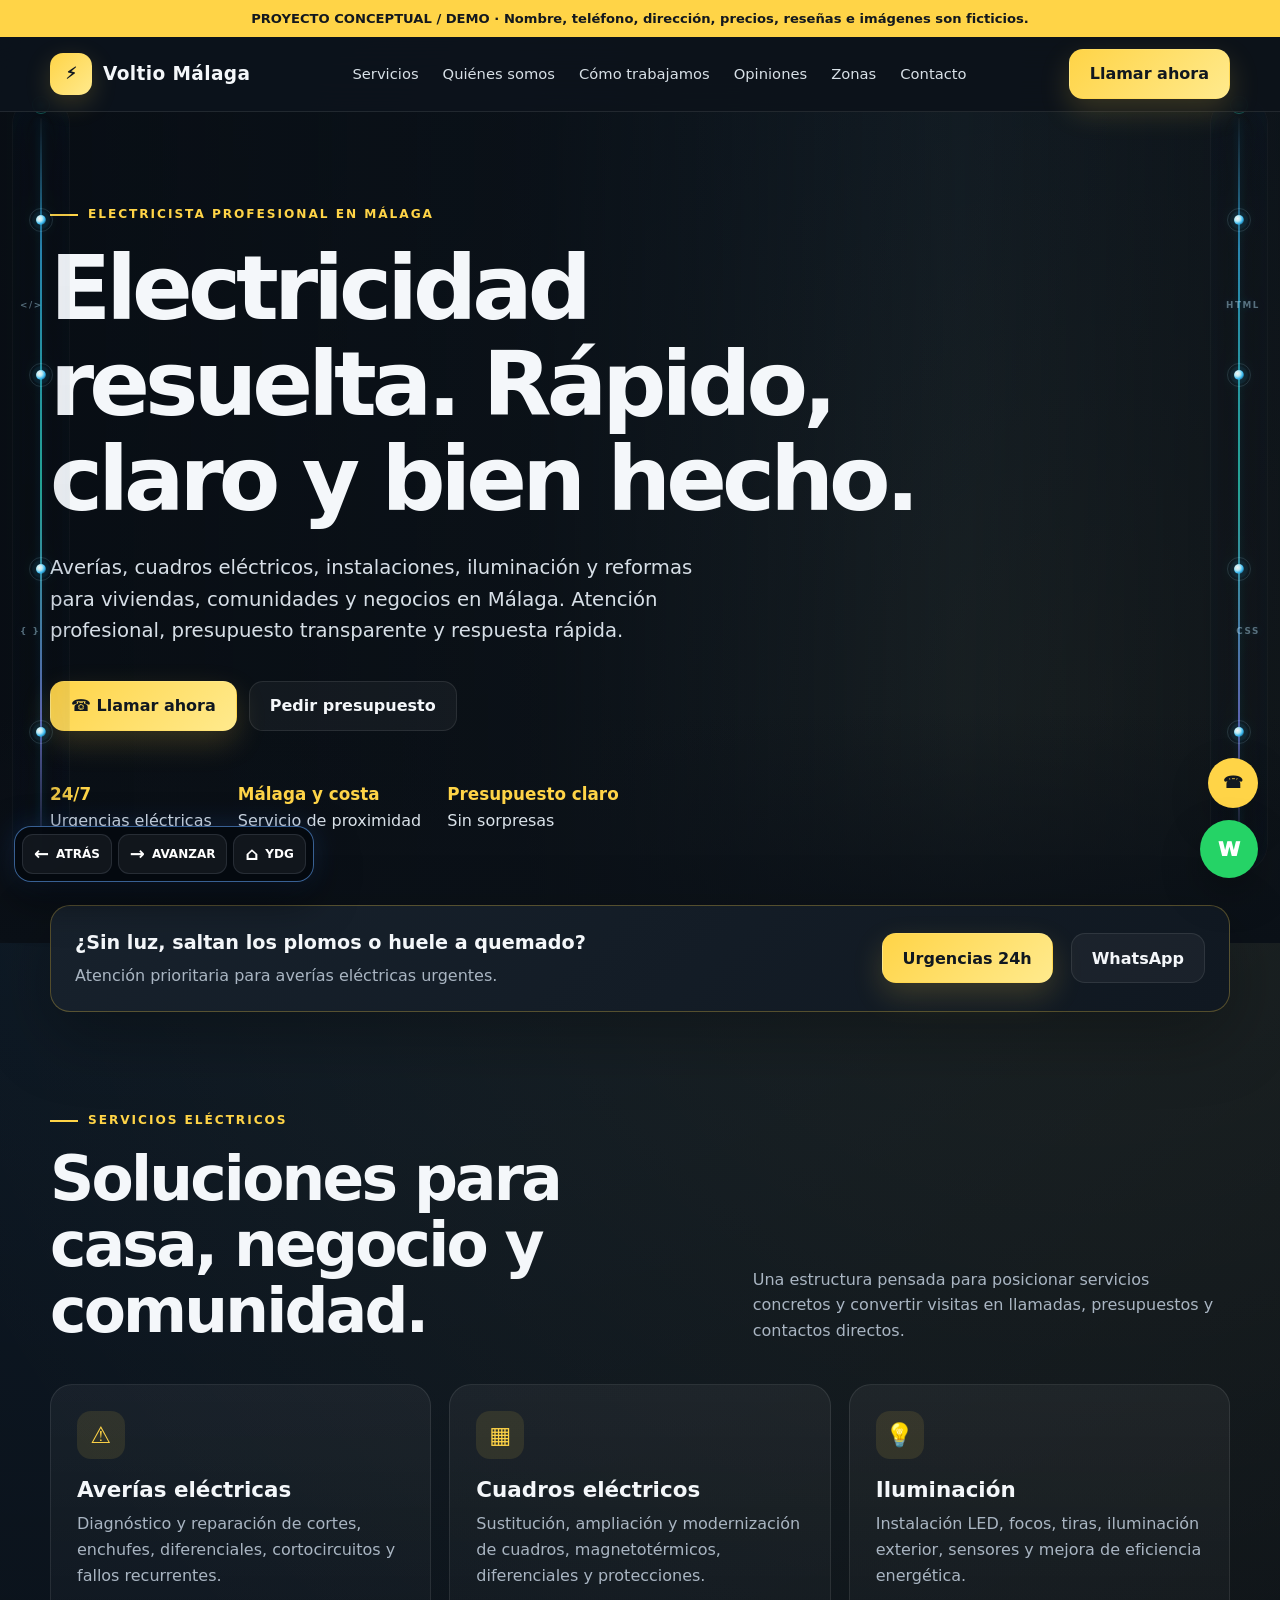
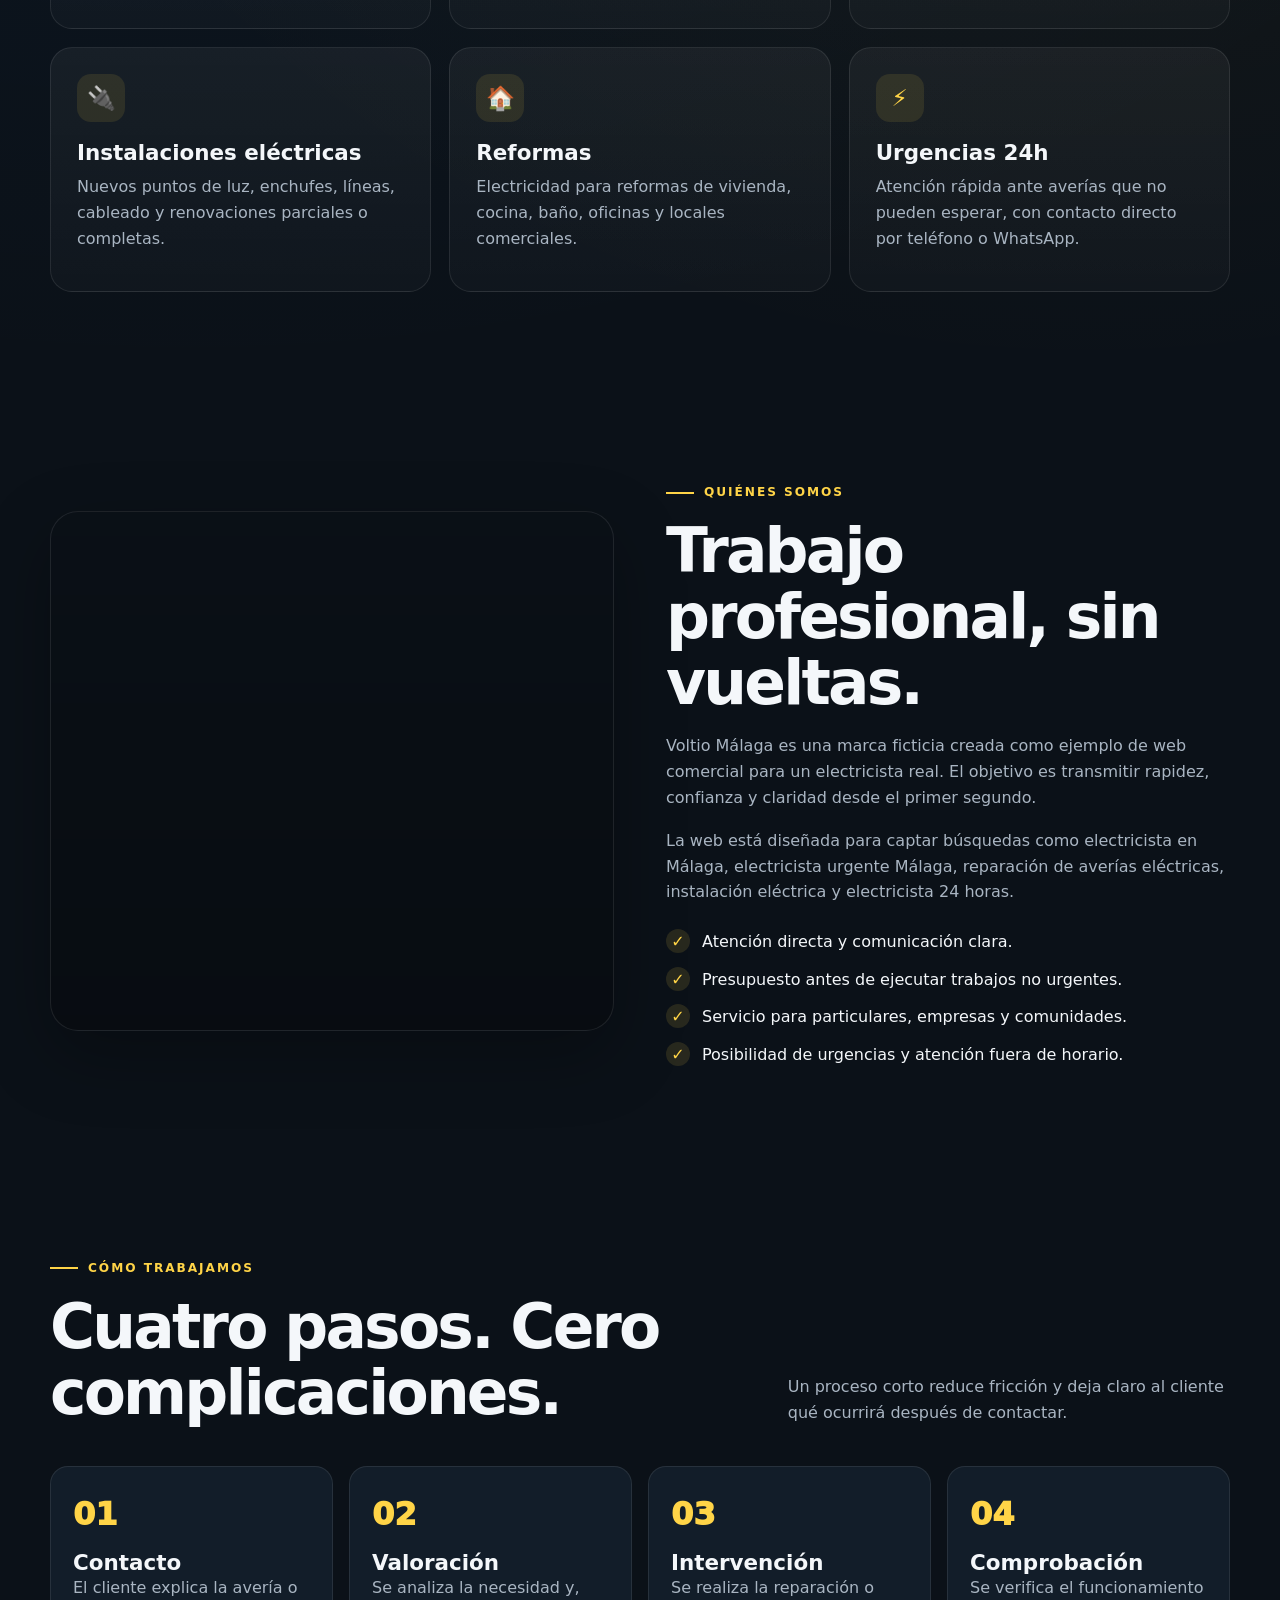
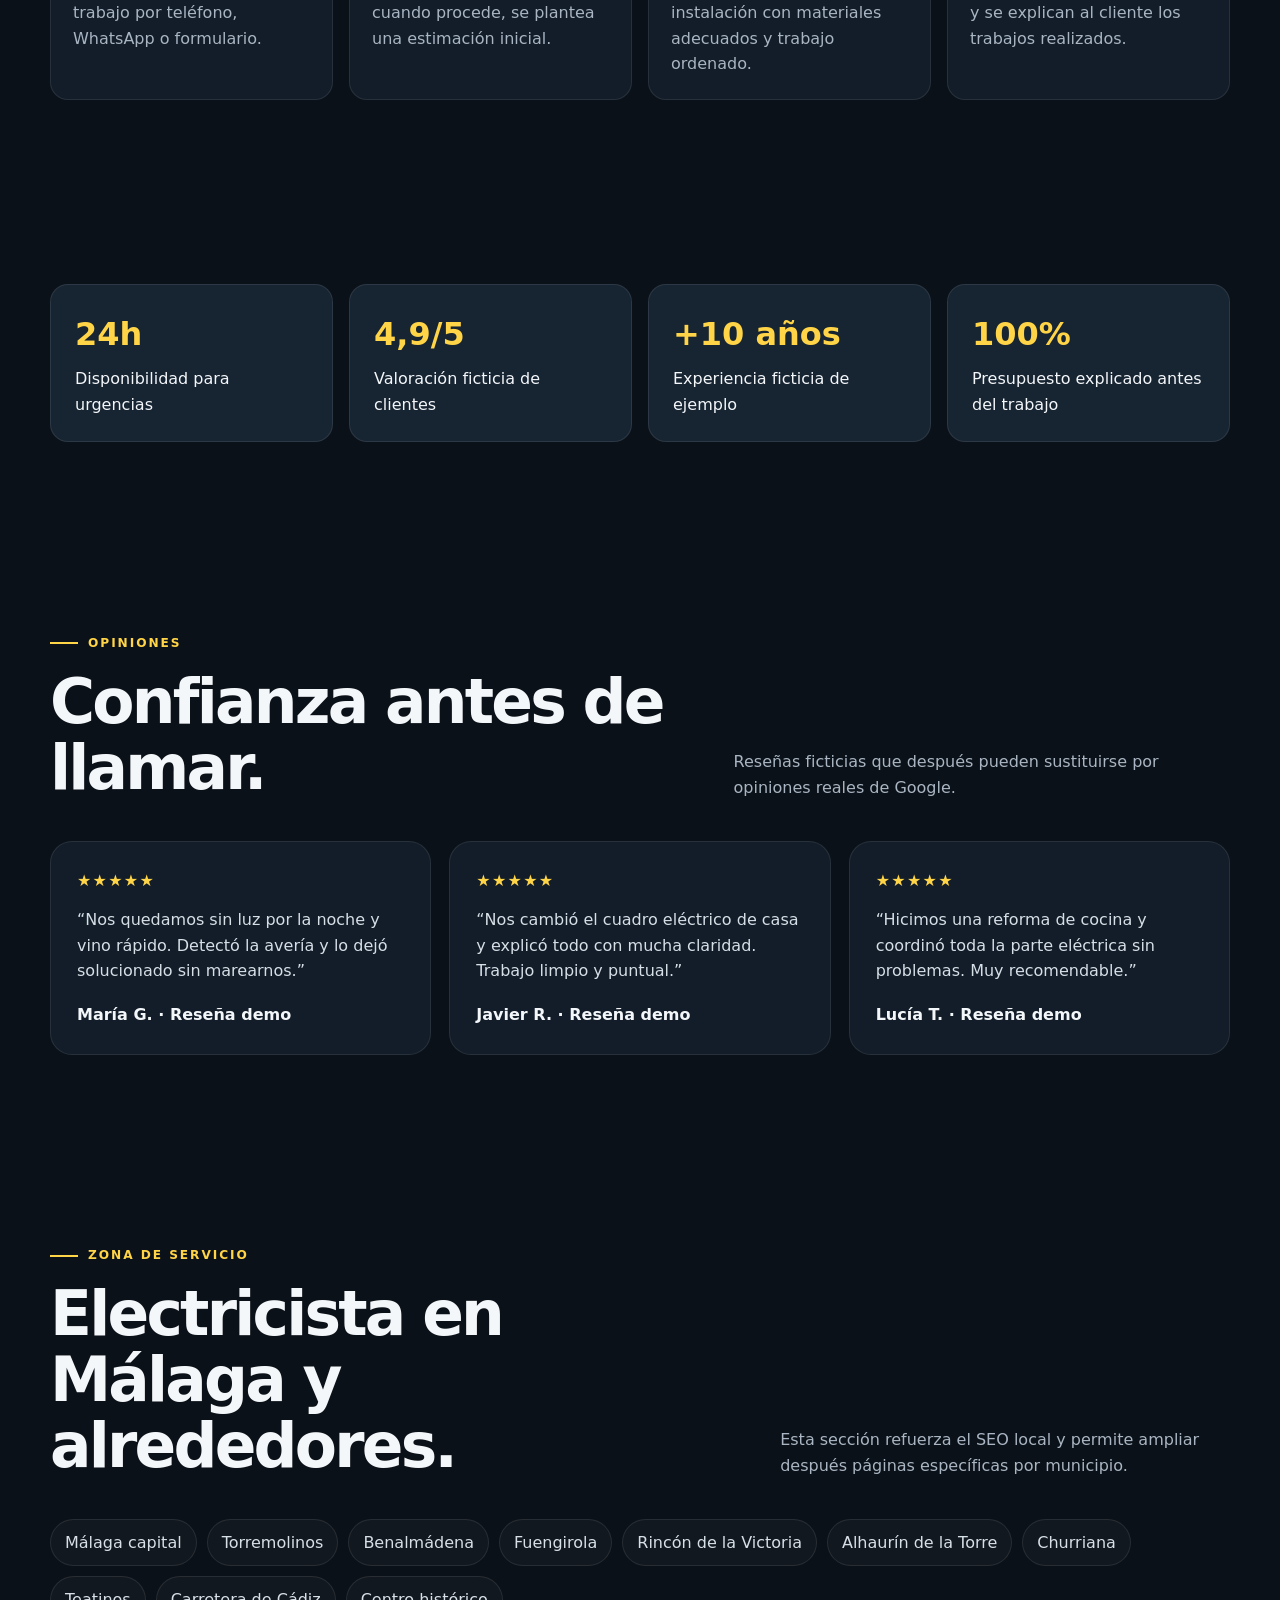
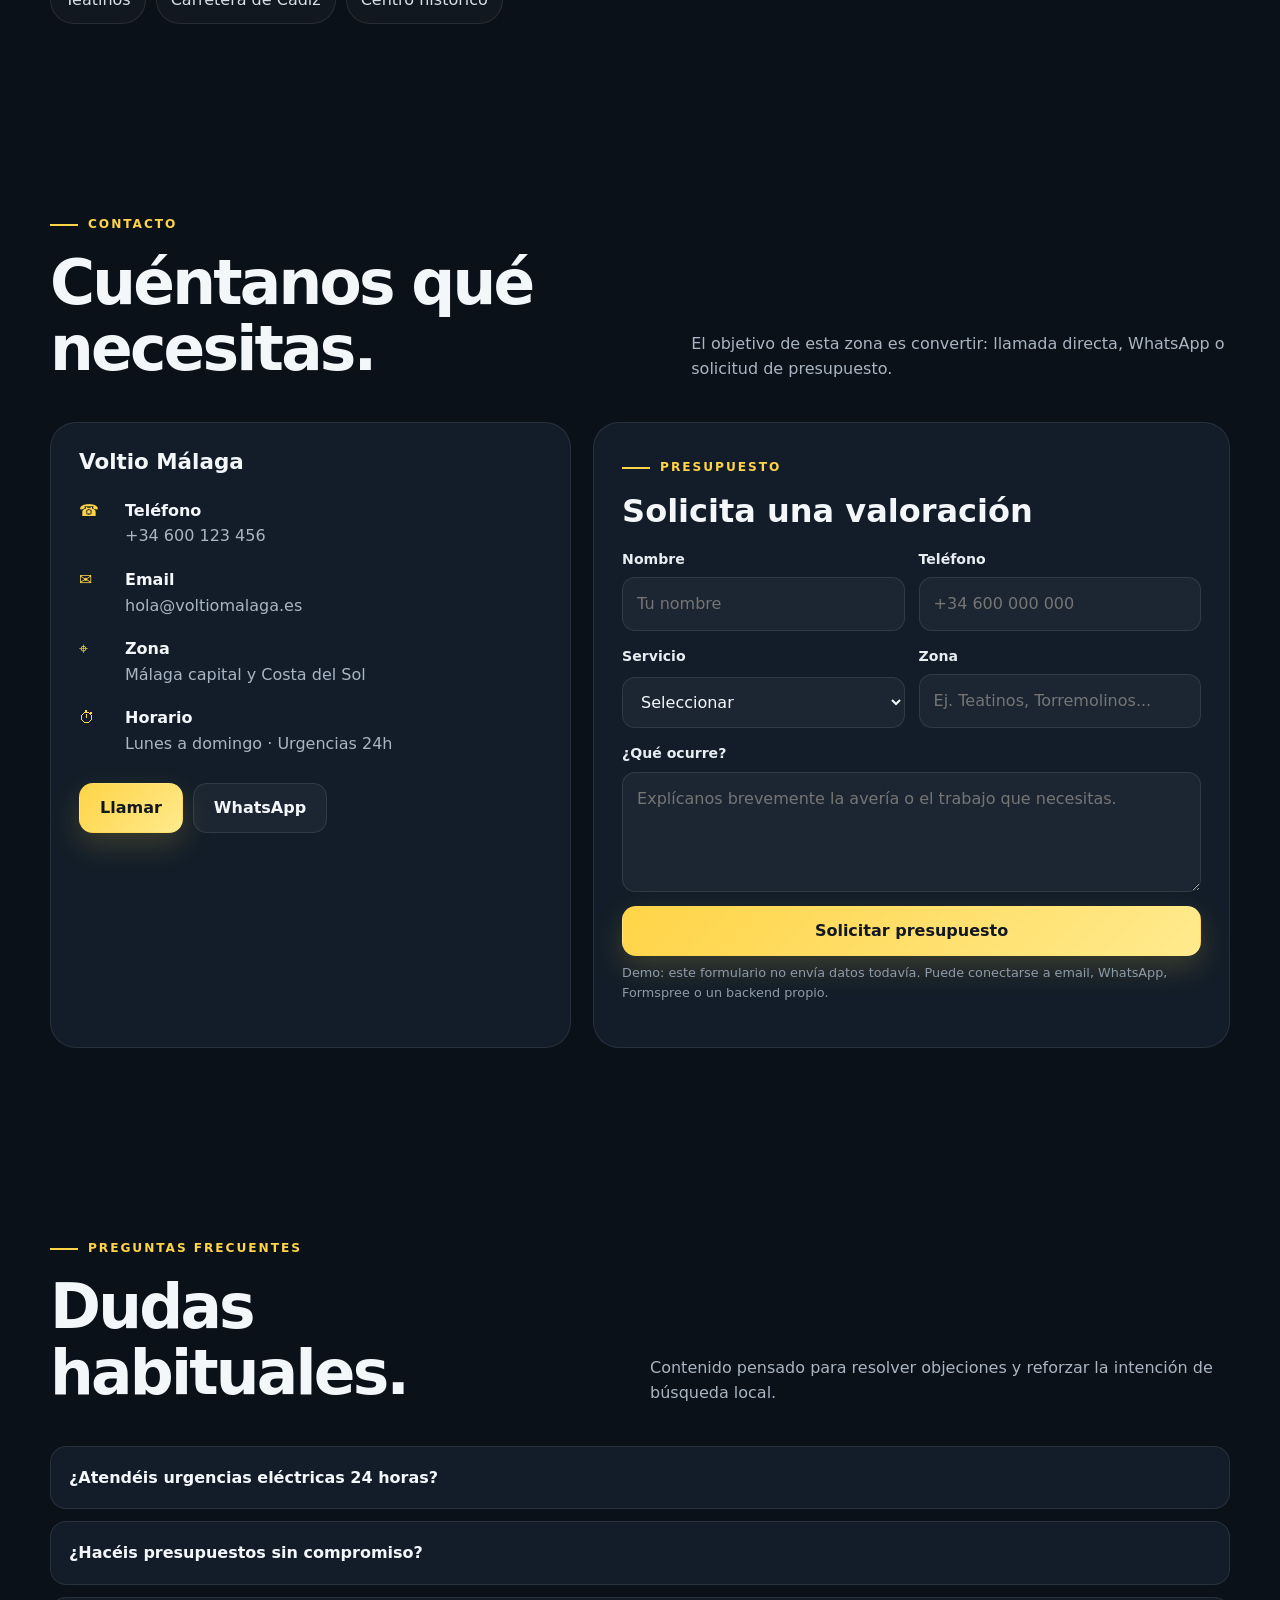
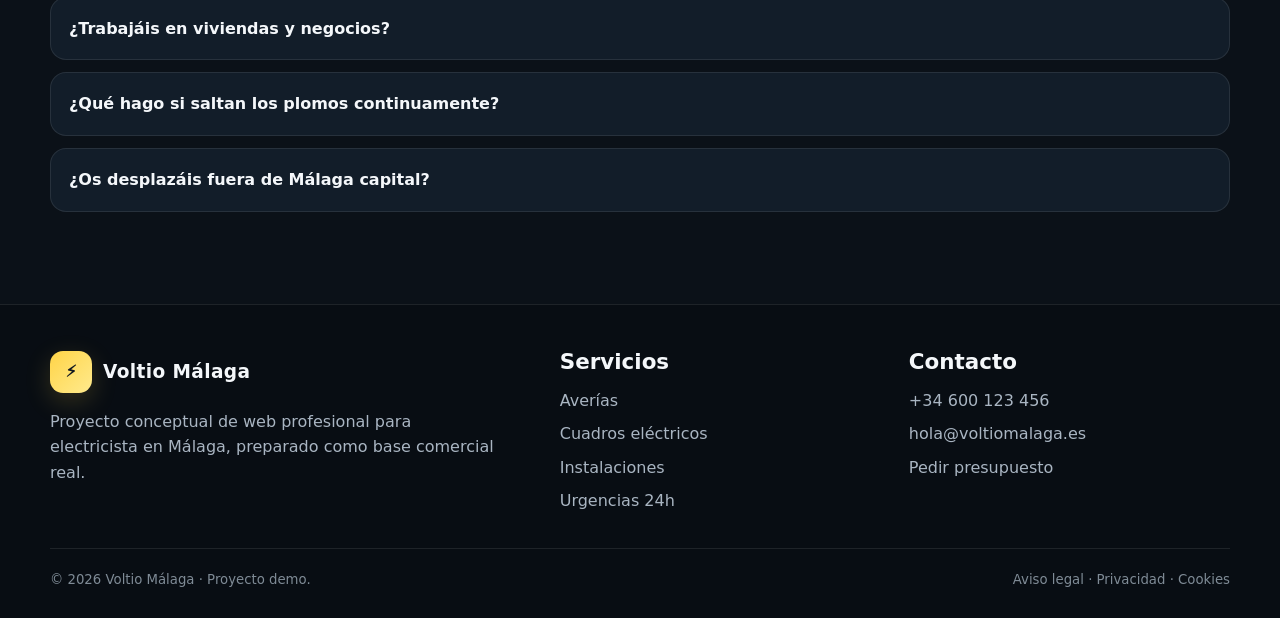
==== electricista.html @ c54884aa "Add files via upload" ====
<!DOCTYPE html>
<html lang="es">
<head>
  <meta charset="UTF-8">
  <meta name="viewport" content="width=device-width, initial-scale=1.0">

  <title>Voltio Málaga | Electricista en Málaga · Averías e Instalaciones</title>
  <meta name="description" content="Electricista profesional en Málaga para averías, instalaciones, cuadros eléctricos, iluminación, reformas y urgencias. Atención rápida, presupuesto claro y servicio para viviendas y negocios.">
  <meta name="robots" content="index,follow,max-image-preview:large,max-snippet:-1,max-video-preview:-1">
  <link rel="canonical" href="https://www.ejemplo-electricista.com/">


  
    <!-- Favicons / App Icons -->
    <link rel="apple-touch-icon" sizes="180x180" href="apple-touch-icon.png?v=25">
    <link rel="icon" type="image/png" sizes="32x32" href="favicon-32x32.png?v=25">
    <link rel="icon" type="image/png" sizes="16x16" href="favicon-16x16.png?v=25">
    <link rel="icon" href="favicon.ico?v=25">
    <link rel="manifest" href="site.webmanifest?v=87">

<meta property="og:type" content="website">
  <meta property="og:title" content="Voltio Málaga | Electricista profesional en Málaga">
  <meta property="og:description" content="Averías, instalaciones eléctricas, cuadros, iluminación y urgencias en Málaga.">
  <meta property="og:url" content="https://www.ejemplo-electricista.com/">
  <meta property="og:image" content="https://images.unsplash.com/photo-1621905252507-b35492cc74b4?auto=format&fit=crop&w=1600&q=85">
  <meta property="og:locale" content="es_ES">

  <meta name="twitter:card" content="summary_large_image">
  <meta name="twitter:title" content="Voltio Málaga | Electricista en Málaga">
  <meta name="twitter:description" content="Servicio profesional de electricidad para viviendas, comunidades y negocios.">
  <meta name="twitter:image" content="https://images.unsplash.com/photo-1621905252507-b35492cc74b4?auto=format&fit=crop&w=1600&q=85">
  <meta name="theme-color" content="#0b1118">

  <style>
    :root{
      --bg:#0b1118;
      --bg2:#101924;
      --panel:#121d29;
      --panel2:#172432;
      --text:#f4f7fa;
      --muted:#a9b5c2;
      --yellow:#ffd447;
      --yellow2:#ffea8d;
      --blue:#1c8cff;
      --line:rgba(255,255,255,.09);
      --success:#25d366;
      --shadow:0 24px 70px rgba(0,0,0,.28);
      --radius:22px;
      --max:1180px;
    }

    *{box-sizing:border-box}
    html{scroll-behavior:smooth}
    body{
      margin:0;
      font-family:Inter,ui-sans-serif,system-ui,-apple-system,BlinkMacSystemFont,"Segoe UI",sans-serif;
      background:
        radial-gradient(circle at 15% 0%,rgba(28,140,255,.10),transparent 28%),
        radial-gradient(circle at 85% 10%,rgba(255,212,71,.08),transparent 20%),
        var(--bg);
      color:var(--text);
      line-height:1.6;
      overflow-x:hidden;
    }

    img{max-width:100%;display:block}
    a{color:inherit;text-decoration:none}
    button,input,textarea,select{font:inherit}
    .container{width:min(calc(100% - 36px),var(--max));margin:0 auto}
    .section{padding:92px 0;position:relative}

    .demo-bar{
      background:var(--yellow);
      color:#13181e;
      text-align:center;
      padding:8px 16px;
      font-size:.82rem;
      font-weight:900;
    }

    .navbar-wrap{
      position:sticky;
      top:0;
      z-index:1000;
      background:rgba(11,17,24,.82);
      backdrop-filter:blur(18px);
      border-bottom:1px solid var(--line);
    }

    .navbar{
      height:74px;
      display:flex;
      align-items:center;
      justify-content:space-between;
      gap:24px;
    }

    .brand{
      display:flex;
      align-items:center;
      gap:11px;
      min-width:190px;
    }

    .brand-mark{
      width:42px;
      height:42px;
      border-radius:13px;
      display:grid;
      place-items:center;
      color:#121820;
      background:linear-gradient(135deg,var(--yellow),var(--yellow2));
      font-weight:1000;
      box-shadow:0 8px 26px rgba(255,212,71,.18);
    }

    .brand strong{font-size:1.16rem;letter-spacing:.02em}
    .nav-links{display:flex;align-items:center;gap:24px;color:#d8e0e7;font-size:.92rem}
    .nav-links a:hover{color:var(--yellow)}
    .menu-toggle{
      display:none;
      width:44px;
      height:44px;
      border-radius:12px;
      background:transparent;
      color:var(--text);
      border:1px solid var(--line);
      cursor:pointer;
    }

    .btn{
      display:inline-flex;
      align-items:center;
      justify-content:center;
      gap:9px;
      min-height:50px;
      padding:0 20px;
      border-radius:14px;
      border:1px solid transparent;
      font-weight:900;
      transition:.25s ease;
      cursor:pointer;
    }

    .btn-primary{
      color:#111820;
      background:linear-gradient(135deg,var(--yellow),var(--yellow2));
      box-shadow:0 12px 30px rgba(255,212,71,.18);
    }
    .btn-primary:hover{transform:translateY(-2px);filter:brightness(1.03)}
    .btn-secondary{
      border-color:var(--line);
      background:rgba(255,255,255,.045);
    }
    .btn-secondary:hover{background:rgba(255,255,255,.085);transform:translateY(-2px)}

    .hero{
      min-height:calc(100svh - 106px);
      display:grid;
      align-items:center;
      position:relative;
      isolation:isolate;
      overflow:hidden;
    }
    .hero:before{
      content:"";
      position:absolute;
      inset:0;
      z-index:-2;
      background:
        linear-gradient(90deg,rgba(8,13,19,.95) 0%,rgba(8,13,19,.80) 42%,rgba(8,13,19,.25) 75%,rgba(8,13,19,.60) 100%),
        url('https://images.unsplash.com/photo-1621905252507-b35492cc74b4?auto=format&fit=crop&w=2000&q=88') center/cover;
    }
    .hero:after{
      content:"";
      position:absolute;
      inset:0;
      z-index:-1;
      background:linear-gradient(180deg,transparent 72%,var(--bg) 100%);
    }
    .hero-content{padding:86px 0 110px;max-width:950px}
    .eyebrow{
      display:inline-flex;
      align-items:center;
      gap:10px;
      color:var(--yellow);
      text-transform:uppercase;
      letter-spacing:.16em;
      font-size:.76rem;
      font-weight:900;
      margin-bottom:16px;
    }
    .eyebrow:before{content:"";width:28px;height:2px;background:currentColor}
    h1,h2,h3{margin:0;line-height:1.07}
    h1{font-size:clamp(3rem,7vw,6.8rem);letter-spacing:-.055em;max-width:900px}
    h2{font-size:clamp(2.25rem,4.8vw,4.4rem);letter-spacing:-.045em}
    h3{font-size:1.34rem}
    p{margin:0;color:var(--muted)}
    .hero p{max-width:670px;font-size:clamp(1.04rem,2vw,1.23rem);color:#d7dfe7;margin:24px 0 34px}
    .hero-actions{display:flex;flex-wrap:wrap;gap:12px}
    .trust-row{display:flex;flex-wrap:wrap;gap:26px;margin-top:50px;color:#dbe3ea}
    .trust-item strong{display:block;color:var(--yellow);font-size:1.05rem}

    .emergency-strip{
      margin-top:-38px;
      position:relative;
      z-index:5;
    }
    .emergency-box{
      display:grid;
      grid-template-columns:1.2fr auto auto;
      align-items:center;
      gap:18px;
      padding:22px 24px;
      border-radius:20px;
      border:1px solid rgba(255,212,71,.28);
      background:linear-gradient(135deg,#17212c,#101821);
      box-shadow:var(--shadow);
    }
    .emergency-box p{margin-top:4px}

    .section-head{
      display:flex;
      justify-content:space-between;
      gap:40px;
      align-items:end;
      margin-bottom:40px;
    }
    .section-head p{max-width:580px}

    .services{
      display:grid;
      grid-template-columns:repeat(3,1fr);
      gap:18px;
    }
    .service-card{
      padding:26px;
      border-radius:var(--radius);
      border:1px solid var(--line);
      background:linear-gradient(180deg,rgba(255,255,255,.05),rgba(255,255,255,.025));
      transition:.3s ease;
      min-height:245px;
    }
    .service-card:hover{transform:translateY(-7px);border-color:rgba(255,212,71,.34)}
    .service-icon{
      width:48px;height:48px;border-radius:14px;
      display:grid;place-items:center;
      background:rgba(255,212,71,.10);
      color:var(--yellow);
      font-size:1.45rem;
      margin-bottom:20px;
    }
    .service-card p{margin-top:10px}

    .grid-2{display:grid;grid-template-columns:1fr 1fr;gap:52px;align-items:center}
    .about-image{
      min-height:520px;
      border-radius:28px;
      border:1px solid var(--line);
      background:
        linear-gradient(180deg,rgba(0,0,0,.05),rgba(0,0,0,.26)),
        url('https://images.unsplash.com/photo-1504917595217-d4dc5ebe6122?auto=format&fit=crop&w=1400&q=86') center/cover;
      box-shadow:var(--shadow);
    }
    .about-copy p{margin-top:18px}
    .checklist{display:grid;gap:12px;margin-top:24px}
    .check{display:flex;gap:12px;align-items:flex-start}
    .check b{
      width:24px;height:24px;flex:0 0 24px;border-radius:50%;
      display:grid;place-items:center;background:rgba(255,212,71,.12);color:var(--yellow)
    }

    .process{
      display:grid;
      grid-template-columns:repeat(4,1fr);
      gap:16px;
    }
    .step{
      padding:22px;
      border-radius:18px;
      border:1px solid var(--line);
      background:var(--panel);
    }
    .step-num{color:var(--yellow);font-size:2rem;font-weight:1000;margin-bottom:12px}

    .why{
      display:grid;
      grid-template-columns:repeat(4,1fr);
      gap:16px;
    }
    .stat{
      padding:24px;
      border-radius:18px;
      background:var(--panel2);
      border:1px solid var(--line);
    }
    .stat strong{display:block;font-size:2rem;color:var(--yellow);margin-bottom:6px}

    .reviews{
      display:grid;
      grid-template-columns:repeat(3,1fr);
      gap:18px;
    }
    .review-card{
      padding:26px;
      border-radius:var(--radius);
      border:1px solid var(--line);
      background:var(--panel);
    }
    .stars{color:var(--yellow);letter-spacing:.08em;margin-bottom:14px}
    .review-card p{color:#d6dee6}
    .review-card strong{display:block;margin-top:18px}

    .zones{
      display:flex;
      flex-wrap:wrap;
      gap:10px;
    }
    .zone{
      padding:10px 14px;
      border-radius:999px;
      border:1px solid var(--line);
      background:rgba(255,255,255,.03);
      color:#d7dfe7;
    }

    .contact-grid{
      display:grid;
      grid-template-columns:.9fr 1.1fr;
      gap:22px;
    }
    .contact-card,.form-card{
      padding:28px;
      border-radius:26px;
      background:var(--panel);
      border:1px solid var(--line);
    }
    .contact-list{display:grid;gap:18px;margin-top:24px}
    .contact-row{display:grid;grid-template-columns:34px 1fr;gap:12px}
    .contact-row span:first-child{color:var(--yellow)}
    form{display:grid;grid-template-columns:1fr 1fr;gap:14px}
    .field{display:grid;gap:7px}
    .field.full{grid-column:1/-1}
    label{font-size:.88rem;font-weight:850;color:#e8edf2}
    input,textarea,select{
      width:100%;
      color:var(--text);
      background:rgba(255,255,255,.045);
      border:1px solid var(--line);
      border-radius:13px;
      padding:13px 14px;
      outline:none;
      min-height:48px;
    }
    textarea{min-height:120px;resize:vertical}
    input:focus,textarea:focus,select:focus{border-color:rgba(255,212,71,.62);box-shadow:0 0 0 3px rgba(255,212,71,.08)}
    .form-note{font-size:.8rem;color:#8d9aa8}

    .faq{display:grid;gap:12px}
    details{
      border:1px solid var(--line);
      border-radius:16px;
      background:var(--panel);
      padding:0 18px;
    }
    summary{cursor:pointer;padding:18px 0;font-weight:900;list-style:none}
    summary::-webkit-details-marker{display:none}
    details p{padding-bottom:18px}

    footer{
      border-top:1px solid var(--line);
      background:#080d13;
      padding:46px 0 28px;
    }
    .footer-grid{
      display:grid;
      grid-template-columns:1.2fr .8fr .8fr;
      gap:28px;
    }
    .footer-links{display:grid;gap:8px;color:var(--muted)}
    .footer-bottom{
      display:flex;
      justify-content:space-between;
      gap:18px;
      margin-top:34px;
      padding-top:20px;
      border-top:1px solid var(--line);
      color:#7f8b96;
      font-size:.83rem;
    }

    .whatsapp{
      position:fixed;
      right:22px;
      bottom:22px;
      z-index:999;
      width:58px;height:58px;
      border-radius:50%;
      display:grid;place-items:center;
      background:var(--success);
      color:white;
      font-weight:1000;
      font-size:1.25rem;
      box-shadow:0 16px 40px rgba(0,0,0,.28);
    }
    .call-float{
      position:fixed;
      right:22px;
      bottom:92px;
      z-index:998;
      width:50px;height:50px;
      border-radius:50%;
      display:grid;place-items:center;
      background:var(--yellow);
      color:#121820;
      font-weight:1000;
      box-shadow:0 16px 40px rgba(0,0,0,.22);
    }
    .to-top{
      position:fixed;
      left:22px;
      bottom:22px;
      width:44px;height:44px;
      border-radius:50%;
      border:1px solid var(--line);
      background:rgba(17,25,34,.92);
      color:white;
      opacity:0;pointer-events:none;transform:translateY(10px);
      transition:.25s ease;
    }
    .to-top.show{opacity:1;pointer-events:auto;transform:none}

    .reveal{opacity:0;transform:translateY(18px);transition:.65s ease}
    .reveal.visible{opacity:1;transform:none}

    @media(max-width:980px){
      .nav-links{
        position:fixed;top:106px;left:18px;right:18px;
        display:none;flex-direction:column;align-items:stretch;gap:6px;
        padding:16px;border-radius:18px;background:#111a24;
        border:1px solid var(--line);box-shadow:var(--shadow)
      }
      .nav-links.open{display:flex}
      .nav-links a{padding:11px 10px}
      .menu-toggle{display:inline-grid;place-items:center}
      .navbar .btn{display:none}
      .services{grid-template-columns:1fr 1fr}
      .grid-2,.contact-grid{grid-template-columns:1fr}
      .process,.why{grid-template-columns:1fr 1fr}
      .reviews{grid-template-columns:1fr 1fr}
      .footer-grid{grid-template-columns:1fr 1fr}
      .emergency-box{grid-template-columns:1fr auto}
      .emergency-box .btn-secondary{grid-column:1/-1}
    }

    @media(max-width:680px){
      .container{width:min(calc(100% - 24px),var(--max))}
      .section{padding:70px 0}
      .section-head{display:block}
      .section-head p{margin-top:16px}
      .hero{min-height:760px}
      .services,.process,.why,.reviews,.footer-grid{grid-template-columns:1fr}
      .emergency-box{grid-template-columns:1fr}
      form{grid-template-columns:1fr}
      .field.full{grid-column:auto}
      .footer-bottom{flex-direction:column}
      .about-image{min-height:400px}
    }

    @media(prefers-reduced-motion:reduce){
      *,*:before,*:after{scroll-behavior:auto!important;transition:none!important;animation:none!important}
      .reveal{opacity:1;transform:none}
    }
  
}


/* ===== V66 · Nodos premium laterales (solo PC) ===== */
.ydg-side-ornaments{display:none}
@media (min-width:1280px){
  .ydg-side-ornaments{
    display:block;
    position:fixed;
    inset:0;
    pointer-events:none;
    z-index:22;
  }
  .ydg-side{
    position:absolute;
    top:96px;
    bottom:28px;
    width:58px;
    opacity:.96;
    filter:drop-shadow(0 0 16px rgba(56,189,248,.08));
  }
  .ydg-side-left{left:12px}
  .ydg-side-right{right:12px}
  .ydg-side::before{
    content:"";
    position:absolute;
    inset:0;
    border-radius:28px;
    background:linear-gradient(180deg,rgba(8,15,28,.14),rgba(8,15,28,.04) 18%,rgba(8,15,28,.06) 82%,rgba(8,15,28,.14));
    border:1px solid rgba(255,255,255,.035);
    box-shadow:inset 0 0 26px rgba(45,212,191,.03), inset 0 0 40px rgba(59,130,246,.03);
  }
  .ydg-side .side-line{
    position:absolute;
    left:50%;
    top:22px;
    bottom:22px;
    width:2px;
    transform:translateX(-50%);
    border-radius:999px;
    background:linear-gradient(180deg,rgba(255,255,255,.03),rgba(56,189,248,.70) 18%,rgba(45,212,191,.78) 50%,rgba(129,140,248,.70) 82%,rgba(255,255,255,.04));
    box-shadow:0 0 10px rgba(56,189,248,.22),0 0 18px rgba(45,212,191,.12);
    overflow:hidden;
  }
  .ydg-side .side-line::after{
    content:"";
    position:absolute;
    left:-3px;
    top:-18%;
    width:8px;
    height:16%;
    border-radius:999px;
    background:linear-gradient(180deg,rgba(255,255,255,.0),rgba(255,255,255,.95),rgba(255,255,255,.0));
    filter:blur(.2px);
    animation:ydgDataDrop 4.8s linear infinite;
  }
  .ydg-side-right .side-line::after{animation-delay:1.1s}
  .ydg-side .node{
    position:absolute;
    left:50%;
    width:10px;
    height:10px;
    transform:translate(-50%,-50%);
    border-radius:999px;
    background:radial-gradient(circle at 35% 35%,#ffffff 0%,#c4f6ff 30%,#38bdf8 58%,rgba(56,189,248,.2) 82%,transparent 100%);
    box-shadow:0 0 0 4px rgba(56,189,248,.06),0 0 16px rgba(56,189,248,.30),0 0 28px rgba(45,212,191,.14);
    animation:ydgNodePulse 3.2s ease-in-out infinite;
  }
  .ydg-side .node::after{
    content:"";
    position:absolute;
    inset:-7px;
    border-radius:999px;
    border:1px solid rgba(186,230,253,.14);
    animation:ydgNodeRing 3.2s ease-out infinite;
  }
  .ydg-side .node-1{top:16%}
  .ydg-side .node-2{top:36%; animation-delay:.5s}
  .ydg-side .node-2::after{animation-delay:.5s}
  .ydg-side .node-3{top:61%; animation-delay:1s}
  .ydg-side .node-3::after{animation-delay:1s}
  .ydg-side .node-4{top:82%; animation-delay:1.5s}
  .ydg-side .node-4::after{animation-delay:1.5s}

  .ydg-side .pulse{
    position:absolute;
    left:50%;
    width:18px;
    height:18px;
    transform:translateX(-50%);
    border-radius:999px;
    border:1px solid rgba(45,212,191,.2);
    background:radial-gradient(circle,rgba(45,212,191,.16),rgba(45,212,191,0) 72%);
    filter:blur(.1px);
    animation:ydgPulseTravel 7s linear infinite;
    opacity:.65;
  }
  .ydg-side .pulse-1{animation-delay:0s}
  .ydg-side .pulse-2{animation-delay:2.1s}
  .ydg-side .pulse-3{animation-delay:4.3s}

  .ydg-side .spark{
    position:absolute;
    font-size:.55rem;
    font-weight:800;
    letter-spacing:.18em;
    color:rgba(186,230,253,.45);
    text-transform:uppercase;
    text-shadow:0 0 10px rgba(56,189,248,.18);
    animation:ydgSparkFloat 5.8s ease-in-out infinite;
    white-space:nowrap;
  }
  .ydg-side-left .spark{left:8px}
  .ydg-side-right .spark{right:8px;text-align:right}
  .ydg-side .spark-1{top:26%}
  .ydg-side .spark-2{top:68%;animation-delay:1.7s}

  @keyframes ydgDataDrop{
    0%{transform:translateY(0);opacity:0}
    8%{opacity:1}
    92%{opacity:1}
    100%{transform:translateY(760%);opacity:0}
  }
  @keyframes ydgNodePulse{
    0%,100%{transform:translate(-50%,-50%) scale(1);opacity:.92}
    50%{transform:translate(-50%,-50%) scale(1.16);opacity:1}
  }
  @keyframes ydgNodeRing{
    0%{transform:scale(.72);opacity:.6}
    75%{transform:scale(1.65);opacity:0}
    100%{transform:scale(1.65);opacity:0}
  }
  @keyframes ydgPulseTravel{
    0%{top:6%;opacity:0;transform:translateX(-50%) scale(.55)}
    10%{opacity:.72}
    85%{opacity:.58}
    100%{top:90%;opacity:0;transform:translateX(-50%) scale(1.14)}
  }
  @keyframes ydgSparkFloat{
    0%,100%{transform:translateY(0);opacity:.38}
    50%{transform:translateY(-8px);opacity:.68}
  }
}
/* En pantallas muy anchas, abrimos un poco más los laterales */
@media (min-width:1600px){
  .ydg-side-left{left:18px}
  .ydg-side-right{right:18px}
  .ydg-side{width:64px}
}

</style>

  <script type="application/ld+json">
  {
    "@context":"https://schema.org",
    "@graph":[
      {
        "@type":["Electrician","LocalBusiness"],
        "@id":"https://www.ejemplo-electricista.com/#business",
        "name":"Voltio Málaga",
        "description":"Servicio profesional de electricidad en Málaga para averías, instalaciones, cuadros eléctricos, iluminación, reformas y urgencias.",
        "url":"https://www.ejemplo-electricista.com/",
        "telephone":"+34 600 123 456",
        "priceRange":"€€",
        "image":"https://images.unsplash.com/photo-1621905252507-b35492cc74b4?auto=format&fit=crop&w=1600&q=85",
        "address":{
          "@type":"PostalAddress",
          "streetAddress":"Calle Ejemplo 12",
          "addressLocality":"Málaga",
          "addressRegion":"Andalucía",
          "postalCode":"29001",
          "addressCountry":"ES"
        },
        "areaServed":[
          {"@type":"City","name":"Málaga"},
          {"@type":"City","name":"Torremolinos"},
          {"@type":"City","name":"Benalmádena"},
          {"@type":"City","name":"Fuengirola"}
        ],
        "openingHours":"Mo-Su 00:00-23:59",
        "sameAs":["https://www.instagram.com/","https://www.facebook.com/"]
      },
      {
        "@type":"FAQPage",
        "@id":"https://www.ejemplo-electricista.com/#faq",
        "mainEntity":[
          {
            "@type":"Question",
            "name":"¿Atendéis urgencias eléctricas 24 horas?",
            "acceptedAnswer":{"@type":"Answer","text":"Sí. La web está preparada para ofrecer un servicio de urgencias eléctricas 24 horas en Málaga y alrededores."}
          },
          {
            "@type":"Question",
            "name":"¿Hacéis presupuestos sin compromiso?",
            "acceptedAnswer":{"@type":"Answer","text":"Sí. El cliente puede solicitar una valoración previa y recibir un presupuesto claro antes de realizar el trabajo."}
          },
          {
            "@type":"Question",
            "name":"¿Trabajáis en viviendas y negocios?",
            "acceptedAnswer":{"@type":"Answer","text":"Sí. El servicio está planteado para viviendas, locales, oficinas, comunidades y pequeños negocios."}
          }
        ]
      }
    ]
  }
  </script>
</head>

<body>

<!-- V66 · Side premium nodes ornament (desktop only) -->
<div class="ydg-side-ornaments" aria-hidden="true">
  <div class="ydg-side ydg-side-left">
    <span class="side-line"></span>
    <span class="node node-1"></span>
    <span class="node node-2"></span>
    <span class="node node-3"></span>
    <span class="node node-4"></span>
    <span class="pulse pulse-1"></span>
    <span class="pulse pulse-2"></span>
    <span class="pulse pulse-3"></span>
    <span class="spark spark-1">&lt;/&gt;</span>
    <span class="spark spark-2">{ }</span>
  </div>
  <div class="ydg-side ydg-side-right">
    <span class="side-line"></span>
    <span class="node node-1"></span>
    <span class="node node-2"></span>
    <span class="node node-3"></span>
    <span class="node node-4"></span>
    <span class="pulse pulse-1"></span>
    <span class="pulse pulse-2"></span>
    <span class="pulse pulse-3"></span>
    <span class="spark spark-1">HTML</span>
    <span class="spark spark-2">CSS</span>
  </div>
</div>


<div id="ydg-nav-host"
     style="position:fixed!important;bottom:max(18px,calc(env(safe-area-inset-bottom) + 12px))!important;left:max(14px,env(safe-area-inset-left))!important;z-index:2147483647!important;display:block!important;width:auto!important;height:auto!important;visibility:visible!important;opacity:1!important;pointer-events:auto!important;min-width:140px!important;min-height:52px!important;"></div>


<div class="demo-bar">PROYECTO CONCEPTUAL / DEMO · Nombre, teléfono, dirección, precios, reseñas e imágenes son ficticios.</div>

  <header class="navbar-wrap">
    <div class="container navbar">
      <a class="brand" href="#inicio" aria-label="Voltio Málaga, inicio">
        <span class="brand-mark">⚡</span>
        <strong>Voltio Málaga</strong>
      </a>

      <nav class="nav-links" id="navLinks" aria-label="Navegación principal">
        <a href="#servicios">Servicios</a>
        <a href="#nosotros">Quiénes somos</a>
        <a href="#proceso">Cómo trabajamos</a>
        <a href="#opiniones">Opiniones</a>
        <a href="#zonas">Zonas</a>
        <a href="#contacto">Contacto</a>
      </nav>

      <a class="btn btn-primary" href="tel:+34600123456">Llamar ahora</a>

      <button class="menu-toggle" id="menuToggle" aria-expanded="false" aria-controls="navLinks" aria-label="Abrir menú">☰</button>
    </div>
  </header>

  <main>
    <section class="hero" id="inicio">
      <div class="container">
        <div class="hero-content reveal">
          <span class="eyebrow">Electricista profesional en Málaga</span>
          <h1>Electricidad resuelta. Rápido, claro y bien hecho.</h1>
          <p>
            Averías, cuadros eléctricos, instalaciones, iluminación y reformas para viviendas,
            comunidades y negocios en Málaga. Atención profesional, presupuesto transparente y respuesta rápida.
          </p>

          <div class="hero-actions">
            <a class="btn btn-primary" href="tel:+34600123456">☎ Llamar ahora</a>
            <a class="btn btn-secondary" href="#presupuesto">Pedir presupuesto</a>
          </div>

          <div class="trust-row">
            <div class="trust-item"><strong>24/7</strong>Urgencias eléctricas</div>
            <div class="trust-item"><strong>Málaga y costa</strong>Servicio de proximidad</div>
            <div class="trust-item"><strong>Presupuesto claro</strong>Sin sorpresas</div>
          </div>
        </div>
      </div>
    </section>

    <div class="emergency-strip">
      <div class="container">
        <div class="emergency-box reveal">
          <div>
            <strong style="font-size:1.2rem">¿Sin luz, saltan los plomos o huele a quemado?</strong>
            <p>Atención prioritaria para averías eléctricas urgentes.</p>
          </div>
          <a class="btn btn-primary" href="tel:+34600123456">Urgencias 24h</a>
          <a class="btn btn-secondary" href="https://wa.me/34600123456?text=Hola%2C%20tengo%20una%20aver%C3%ADa%20el%C3%A9ctrica" target="_blank" rel="noopener">WhatsApp</a>
        </div>
      </div>
    </div>

    <section class="section" id="servicios">
      <div class="container">
        <div class="section-head reveal">
          <div>
            <span class="eyebrow">Servicios eléctricos</span>
            <h2>Soluciones para casa, negocio y comunidad.</h2>
          </div>
          <p>
            Una estructura pensada para posicionar servicios concretos y convertir visitas en llamadas,
            presupuestos y contactos directos.
          </p>
        </div>

        <div class="services">
          <article class="service-card reveal">
            <div class="service-icon">⚠</div>
            <h3>Averías eléctricas</h3>
            <p>Diagnóstico y reparación de cortes, enchufes, diferenciales, cortocircuitos y fallos recurrentes.</p>
          </article>

          <article class="service-card reveal">
            <div class="service-icon">▦</div>
            <h3>Cuadros eléctricos</h3>
            <p>Sustitución, ampliación y modernización de cuadros, magnetotérmicos, diferenciales y protecciones.</p>
          </article>

          <article class="service-card reveal">
            <div class="service-icon">💡</div>
            <h3>Iluminación</h3>
            <p>Instalación LED, focos, tiras, iluminación exterior, sensores y mejora de eficiencia energética.</p>
          </article>

          <article class="service-card reveal">
            <div class="service-icon">🔌</div>
            <h3>Instalaciones eléctricas</h3>
            <p>Nuevos puntos de luz, enchufes, líneas, cableado y renovaciones parciales o completas.</p>
          </article>

          <article class="service-card reveal">
            <div class="service-icon">🏠</div>
            <h3>Reformas</h3>
            <p>Electricidad para reformas de vivienda, cocina, baño, oficinas y locales comerciales.</p>
          </article>

          <article class="service-card reveal">
            <div class="service-icon">⚡</div>
            <h3>Urgencias 24h</h3>
            <p>Atención rápida ante averías que no pueden esperar, con contacto directo por teléfono o WhatsApp.</p>
          </article>
        </div>
      </div>
    </section>

    <section class="section" id="nosotros">
      <div class="container grid-2">
        <div class="about-image reveal" role="img" aria-label="Electricista profesional trabajando en una instalación"></div>

        <div class="about-copy reveal">
          <span class="eyebrow">Quiénes somos</span>
          <h2>Trabajo profesional, sin vueltas.</h2>
          <p>
            Voltio Málaga es una marca ficticia creada como ejemplo de web comercial para un electricista real.
            El objetivo es transmitir rapidez, confianza y claridad desde el primer segundo.
          </p>
          <p>
            La web está diseñada para captar búsquedas como electricista en Málaga, electricista urgente Málaga,
            reparación de averías eléctricas, instalación eléctrica y electricista 24 horas.
          </p>

          <div class="checklist">
            <div class="check"><b>✓</b><span>Atención directa y comunicación clara.</span></div>
            <div class="check"><b>✓</b><span>Presupuesto antes de ejecutar trabajos no urgentes.</span></div>
            <div class="check"><b>✓</b><span>Servicio para particulares, empresas y comunidades.</span></div>
            <div class="check"><b>✓</b><span>Posibilidad de urgencias y atención fuera de horario.</span></div>
          </div>
        </div>
      </div>
    </section>

    <section class="section" id="proceso">
      <div class="container">
        <div class="section-head reveal">
          <div>
            <span class="eyebrow">Cómo trabajamos</span>
            <h2>Cuatro pasos. Cero complicaciones.</h2>
          </div>
          <p>
            Un proceso corto reduce fricción y deja claro al cliente qué ocurrirá después de contactar.
          </p>
        </div>

        <div class="process">
          <div class="step reveal"><div class="step-num">01</div><h3>Contacto</h3><p>El cliente explica la avería o trabajo por teléfono, WhatsApp o formulario.</p></div>
          <div class="step reveal"><div class="step-num">02</div><h3>Valoración</h3><p>Se analiza la necesidad y, cuando procede, se plantea una estimación inicial.</p></div>
          <div class="step reveal"><div class="step-num">03</div><h3>Intervención</h3><p>Se realiza la reparación o instalación con materiales adecuados y trabajo ordenado.</p></div>
          <div class="step reveal"><div class="step-num">04</div><h3>Comprobación</h3><p>Se verifica el funcionamiento y se explican al cliente los trabajos realizados.</p></div>
        </div>
      </div>
    </section>

    <section class="section">
      <div class="container">
        <div class="why">
          <div class="stat reveal"><strong>24h</strong><span>Disponibilidad para urgencias</span></div>
          <div class="stat reveal"><strong>4,9/5</strong><span>Valoración ficticia de clientes</span></div>
          <div class="stat reveal"><strong>+10 años</strong><span>Experiencia ficticia de ejemplo</span></div>
          <div class="stat reveal"><strong>100%</strong><span>Presupuesto explicado antes del trabajo</span></div>
        </div>
      </div>
    </section>

    <section class="section" id="opiniones">
      <div class="container">
        <div class="section-head reveal">
          <div>
            <span class="eyebrow">Opiniones</span>
            <h2>Confianza antes de llamar.</h2>
          </div>
          <p>Reseñas ficticias que después pueden sustituirse por opiniones reales de Google.</p>
        </div>

        <div class="reviews">
          <article class="review-card reveal">
            <div class="stars">★★★★★</div>
            <p>“Nos quedamos sin luz por la noche y vino rápido. Detectó la avería y lo dejó solucionado sin marearnos.”</p>
            <strong>María G. · Reseña demo</strong>
          </article>
          <article class="review-card reveal">
            <div class="stars">★★★★★</div>
            <p>“Nos cambió el cuadro eléctrico de casa y explicó todo con mucha claridad. Trabajo limpio y puntual.”</p>
            <strong>Javier R. · Reseña demo</strong>
          </article>
          <article class="review-card reveal">
            <div class="stars">★★★★★</div>
            <p>“Hicimos una reforma de cocina y coordinó toda la parte eléctrica sin problemas. Muy recomendable.”</p>
            <strong>Lucía T. · Reseña demo</strong>
          </article>
        </div>
      </div>
    </section>

    <section class="section" id="zonas">
      <div class="container">
        <div class="section-head reveal">
          <div>
            <span class="eyebrow">Zona de servicio</span>
            <h2>Electricista en Málaga y alrededores.</h2>
          </div>
          <p>
            Esta sección refuerza el SEO local y permite ampliar después páginas específicas por municipio.
          </p>
        </div>

        <div class="zones reveal">
          <span class="zone">Málaga capital</span>
          <span class="zone">Torremolinos</span>
          <span class="zone">Benalmádena</span>
          <span class="zone">Fuengirola</span>
          <span class="zone">Rincón de la Victoria</span>
          <span class="zone">Alhaurín de la Torre</span>
          <span class="zone">Churriana</span>
          <span class="zone">Teatinos</span>
          <span class="zone">Carretera de Cádiz</span>
          <span class="zone">Centro histórico</span>
        </div>
      </div>
    </section>

    <section class="section" id="contacto">
      <div class="container">
        <div class="section-head reveal">
          <div>
            <span class="eyebrow">Contacto</span>
            <h2>Cuéntanos qué necesitas.</h2>
          </div>
          <p>
            El objetivo de esta zona es convertir: llamada directa, WhatsApp o solicitud de presupuesto.
          </p>
        </div>

        <div class="contact-grid">
          <div class="contact-card reveal">
            <h3>Voltio Málaga</h3>

            <div class="contact-list">
              <div class="contact-row"><span>☎</span><div><strong>Teléfono</strong><p><a href="tel:+34600123456">+34 600 123 456</a></p></div></div>
              <div class="contact-row"><span>✉</span><div><strong>Email</strong><p><a href="mailto:hola@voltiomalaga.es">hola@voltiomalaga.es</a></p></div></div>
              <div class="contact-row"><span>⌖</span><div><strong>Zona</strong><p>Málaga capital y Costa del Sol</p></div></div>
              <div class="contact-row"><span>⏱</span><div><strong>Horario</strong><p>Lunes a domingo · Urgencias 24h</p></div></div>
            </div>

            <div style="display:flex;flex-wrap:wrap;gap:10px;margin-top:26px">
              <a class="btn btn-primary" href="tel:+34600123456">Llamar</a>
              <a class="btn btn-secondary" href="https://wa.me/34600123456?text=Hola%2C%20necesito%20un%20electricista" target="_blank" rel="noopener">WhatsApp</a>
            </div>
          </div>

          <div class="form-card reveal" id="presupuesto">
            <span class="eyebrow">Presupuesto</span>
            <h3 style="font-size:2rem;margin-bottom:20px">Solicita una valoración</h3>

            <form id="quoteForm" novalidate>
              <div class="field">
                <label for="name">Nombre</label>
                <input id="name" name="name" type="text" autocomplete="name" required placeholder="Tu nombre">
              </div>

              <div class="field">
                <label for="phone">Teléfono</label>
                <input id="phone" name="phone" type="tel" autocomplete="tel" required placeholder="+34 600 000 000">
              </div>

              <div class="field">
                <label for="service">Servicio</label>
                <select id="service" name="service" required>
                  <option value="">Seleccionar</option>
                  <option>Avería eléctrica</option>
                  <option>Urgencia 24h</option>
                  <option>Cuadro eléctrico</option>
                  <option>Instalación</option>
                  <option>Iluminación</option>
                  <option>Reforma</option>
                  <option>Otro</option>
                </select>
              </div>

              <div class="field">
                <label for="zone">Zona</label>
                <input id="zone" name="zone" type="text" placeholder="Ej. Teatinos, Torremolinos...">
              </div>

              <div class="field full">
                <label for="message">¿Qué ocurre?</label>
                <textarea id="message" name="message" required placeholder="Explícanos brevemente la avería o el trabajo que necesitas."></textarea>
              </div>

              <div class="field full">
                <button class="btn btn-primary" type="submit">Solicitar presupuesto</button>
                <p class="form-note">Demo: este formulario no envía datos todavía. Puede conectarse a email, WhatsApp, Formspree o un backend propio.</p>
                <p id="formStatus" role="status" aria-live="polite" style="margin-top:8px"></p>
              </div>
            </form>
          </div>
        </div>
      </div>
    </section>

    <section class="section" id="faq">
      <div class="container">
        <div class="section-head reveal">
          <div>
            <span class="eyebrow">Preguntas frecuentes</span>
            <h2>Dudas habituales.</h2>
          </div>
          <p>Contenido pensado para resolver objeciones y reforzar la intención de búsqueda local.</p>
        </div>

        <div class="faq">
          <details class="reveal">
            <summary>¿Atendéis urgencias eléctricas 24 horas?</summary>
            <p>Sí. Esta demo está planteada para un servicio de urgencias eléctricas 24 horas en Málaga y alrededores.</p>
          </details>

          <details class="reveal">
            <summary>¿Hacéis presupuestos sin compromiso?</summary>
            <p>Sí. El cliente puede explicar el trabajo y recibir una valoración previa antes de aceptar la intervención.</p>
          </details>

          <details class="reveal">
            <summary>¿Trabajáis en viviendas y negocios?</summary>
            <p>Sí. La web contempla viviendas, comunidades, oficinas, locales comerciales y pequeños negocios.</p>
          </details>

          <details class="reveal">
            <summary>¿Qué hago si saltan los plomos continuamente?</summary>
            <p>Lo recomendable es desconectar aparatos de riesgo y solicitar una revisión para localizar sobrecargas, derivaciones o fallos en la instalación.</p>
          </details>

          <details class="reveal">
            <summary>¿Os desplazáis fuera de Málaga capital?</summary>
            <p>Sí. El área de servicio de ejemplo incluye Málaga, Torremolinos, Benalmádena, Fuengirola y municipios próximos.</p>
          </details>
        </div>
      </div>
    </section>
  </main>

  <footer>
    <div class="container">
      <div class="footer-grid">
        <div>
          <a class="brand" href="#inicio"><span class="brand-mark">⚡</span><strong>Voltio Málaga</strong></a>
          <p style="margin-top:16px;max-width:450px">
            Proyecto conceptual de web profesional para electricista en Málaga, preparado como base comercial real.
          </p>
        </div>

        <div>
          <h3 style="margin-bottom:14px">Servicios</h3>
          <div class="footer-links">
            <a href="#servicios">Averías</a>
            <a href="#servicios">Cuadros eléctricos</a>
            <a href="#servicios">Instalaciones</a>
            <a href="#servicios">Urgencias 24h</a>
          </div>
        </div>

        <div>
          <h3 style="margin-bottom:14px">Contacto</h3>
          <div class="footer-links">
            <a href="tel:+34600123456">+34 600 123 456</a>
            <a href="mailto:hola@voltiomalaga.es">hola@voltiomalaga.es</a>
            <a href="#presupuesto">Pedir presupuesto</a>
          </div>
        </div>
      </div>

      <div class="footer-bottom">
        <span>© <span id="year"></span> Voltio Málaga · Proyecto demo.</span>
        <span>Aviso legal · Privacidad · Cookies</span>
      </div>
    </div>
  </footer>

  <a class="call-float" href="tel:+34600123456" aria-label="Llamar al electricista" title="Llamar">☎</a>
  <a class="whatsapp" href="https://wa.me/34600123456?text=Hola%2C%20necesito%20un%20electricista" target="_blank" rel="noopener" aria-label="Contactar por WhatsApp" title="WhatsApp">W</a>
  <button class="to-top" id="toTop" aria-label="Volver arriba">↑</button>

  <script>
    (() => {
      "use strict";

      const menuToggle=document.getElementById("menuToggle");
      const navLinks=document.getElementById("navLinks");
      const toTop=document.getElementById("toTop");
      const form=document.getElementById("quoteForm");
      const status=document.getElementById("formStatus");
      const year=document.getElementById("year");

      year.textContent=new Date().getFullYear();

      menuToggle.addEventListener("click",()=>{
        const open=navLinks.classList.toggle("open");
        menuToggle.setAttribute("aria-expanded",String(open));
        menuToggle.textContent=open?"✕":"☰";
      });

      navLinks.querySelectorAll("a").forEach(a=>{
        a.addEventListener("click",()=>{
          navLinks.classList.remove("open");
          menuToggle.setAttribute("aria-expanded","false");
          menuToggle.textContent="☰";
        });
      });

      const observer=new IntersectionObserver(entries=>{
        entries.forEach(entry=>{
          if(entry.isIntersecting){
            entry.target.classList.add("visible");
            observer.unobserve(entry.target);
          }
        });
      },{threshold:.12});

      document.querySelectorAll(".reveal").forEach(el=>observer.observe(el));

      window.addEventListener("scroll",()=>{
        toTop.classList.toggle("show",window.scrollY>500);
      },{passive:true});

      toTop.addEventListener("click",()=>{
        window.scrollTo({top:0,behavior:"smooth"});
      });

      form.addEventListener("submit",e=>{
        e.preventDefault();

        if(!form.checkValidity()){
          status.textContent="Revisa los campos obligatorios antes de continuar.";
          status.style.color="#ffd447";
          form.reportValidity();
          return;
        }

        status.textContent="Solicitud preparada correctamente. En la versión real se enviaría al electricista.";
        status.style.color="#bfe6c8";
        form.reset();
      });
    })();
  </script>





<script>
(function(){
  function initYDGNav(){
    var host = document.getElementById('ydg-nav-host');
    if(!host) return;

    // Keep the host on top even if the demo manipulates its own header.
    host.style.setProperty('position','fixed','important');
    host.style.setProperty('z-index','2147483647','important');
    host.style.setProperty('display','block','important');
    host.style.setProperty('visibility','visible','important');
    host.style.setProperty('opacity','1','important');
    host.style.setProperty('pointer-events','auto','important');

    var root = host.shadowRoot || host.attachShadow({mode:'open'});
    if(root.childNodes.length) return;

    root.innerHTML = `
      <style>
        :host{all:initial}
        *{box-sizing:border-box}
        .nav{
          position:relative;
          display:flex;
          align-items:center;
          gap:6px;
          padding:7px;
          border-radius:17px;
          background:rgba(5,10,16,.97);
          border:1px solid rgba(96,165,250,.58);
          box-shadow:0 16px 42px rgba(0,0,0,.56),0 0 28px rgba(59,130,246,.22),0 0 16px rgba(45,212,191,.10);
          -webkit-backdrop-filter:blur(18px) saturate(155%);
          backdrop-filter:blur(18px) saturate(155%);
          font-family:Inter,system-ui,-apple-system,BlinkMacSystemFont,"Segoe UI",sans-serif;
        }
        .nav:before{
          content:"";
          position:absolute;
          left:12px;right:12px;top:-1px;
          height:2px;border-radius:999px;
          background:linear-gradient(90deg,#2dd4bf,#3b82f6,#a855f7);
          box-shadow:0 0 12px rgba(59,130,246,.35);
        }
        button,a{
          appearance:none;
          -webkit-appearance:none;
          border:1px solid rgba(148,163,184,.16);
          outline:none;
          min-width:42px;
          height:40px;
          padding:0 11px;
          border-radius:11px;
          display:flex;
          align-items:center;
          justify-content:center;
          gap:7px;
          background:rgba(255,255,255,.055);
          color:#f8fbff;
          text-decoration:none;
          font:800 12px/1 Inter,system-ui,-apple-system,BlinkMacSystemFont,"Segoe UI",sans-serif;
          letter-spacing:.035em;
          cursor:pointer;
          white-space:nowrap;
          box-shadow:inset 0 1px 0 rgba(255,255,255,.025);
        }
        button:hover,a:hover{
          background:linear-gradient(135deg,rgba(45,212,191,.18),rgba(59,130,246,.20),rgba(168,85,247,.16));
          border-color:rgba(96,165,250,.38);
        }
        .icon{font-size:18px;line-height:1}
        .home{
          border-color:rgba(96,165,250,.34);
          background:linear-gradient(135deg,rgba(45,212,191,.14),rgba(59,130,246,.18),rgba(168,85,247,.14));
          position:relative;
        }
        .home:after{
          content:"";
          position:absolute;
          left:8px;right:8px;bottom:4px;height:2px;border-radius:999px;
          background:linear-gradient(90deg,#2dd4bf,#3b82f6,#a855f7);
        }
        @media(max-width:700px){
          .nav{gap:5px;padding:7px;border-radius:15px}
          button,a{min-width:40px;height:40px;padding:0 9px;font-size:11px;border-radius:10px}
          .label{display:none}
          .icon{font-size:20px}
        }
      </style>
      <div class="nav" role="navigation" aria-label="Controles de navegación">
        <button id="back" type="button" aria-label="Volver atrás" title="Volver atrás">
          <span class="icon">←</span><span class="label">ATRÁS</span>
        </button>
        <button id="forward" type="button" aria-label="Avanzar" title="Avanzar">
          <span class="icon">→</span><span class="label">AVANZAR</span>
        </button>
        <a id="home" class="home" href="index.html#portfolio" aria-label="Volver a YourDesignGPT" title="Volver a YourDesignGPT">
          <span class="icon">⌂</span><span class="label">YDG</span>
        </a>
      </div>
    `;

    var back = root.getElementById('back');
    var forward = root.getElementById('forward');
    var home = root.getElementById('home');

    function goHome(){
      window.location.href = 'index.html#portfolio';
    }

    back.addEventListener('click', function(){
      if(window.history.length > 1){
        window.history.back();
      }else{
        goHome();
      }
    });

    forward.addEventListener('click', function(){
      try{ window.history.forward(); }catch(e){}
    });

    home.addEventListener('click', function(e){
      e.preventDefault();
      goHome();
    });

    // Re-assert visibility if any demo script changes stacking/visibility.
    var keepVisible = function(){
      host.style.setProperty('z-index','2147483647','important');
      host.style.setProperty('display','block','important');
      host.style.setProperty('visibility','visible','important');
      host.style.setProperty('opacity','1','important');
    };
    window.addEventListener('pageshow', keepVisible);
    window.addEventListener('resize', keepVisible, {passive:true});
    keepVisible();
  }

  if(document.readyState === 'loading'){
    document.addEventListener('DOMContentLoaded', initYDGNav, {once:true});
  }else{
    initYDGNav();
  }
})();
</script>

<script src="ydg-demo-nav.js?v=113" defer></script>
</body>
</html>
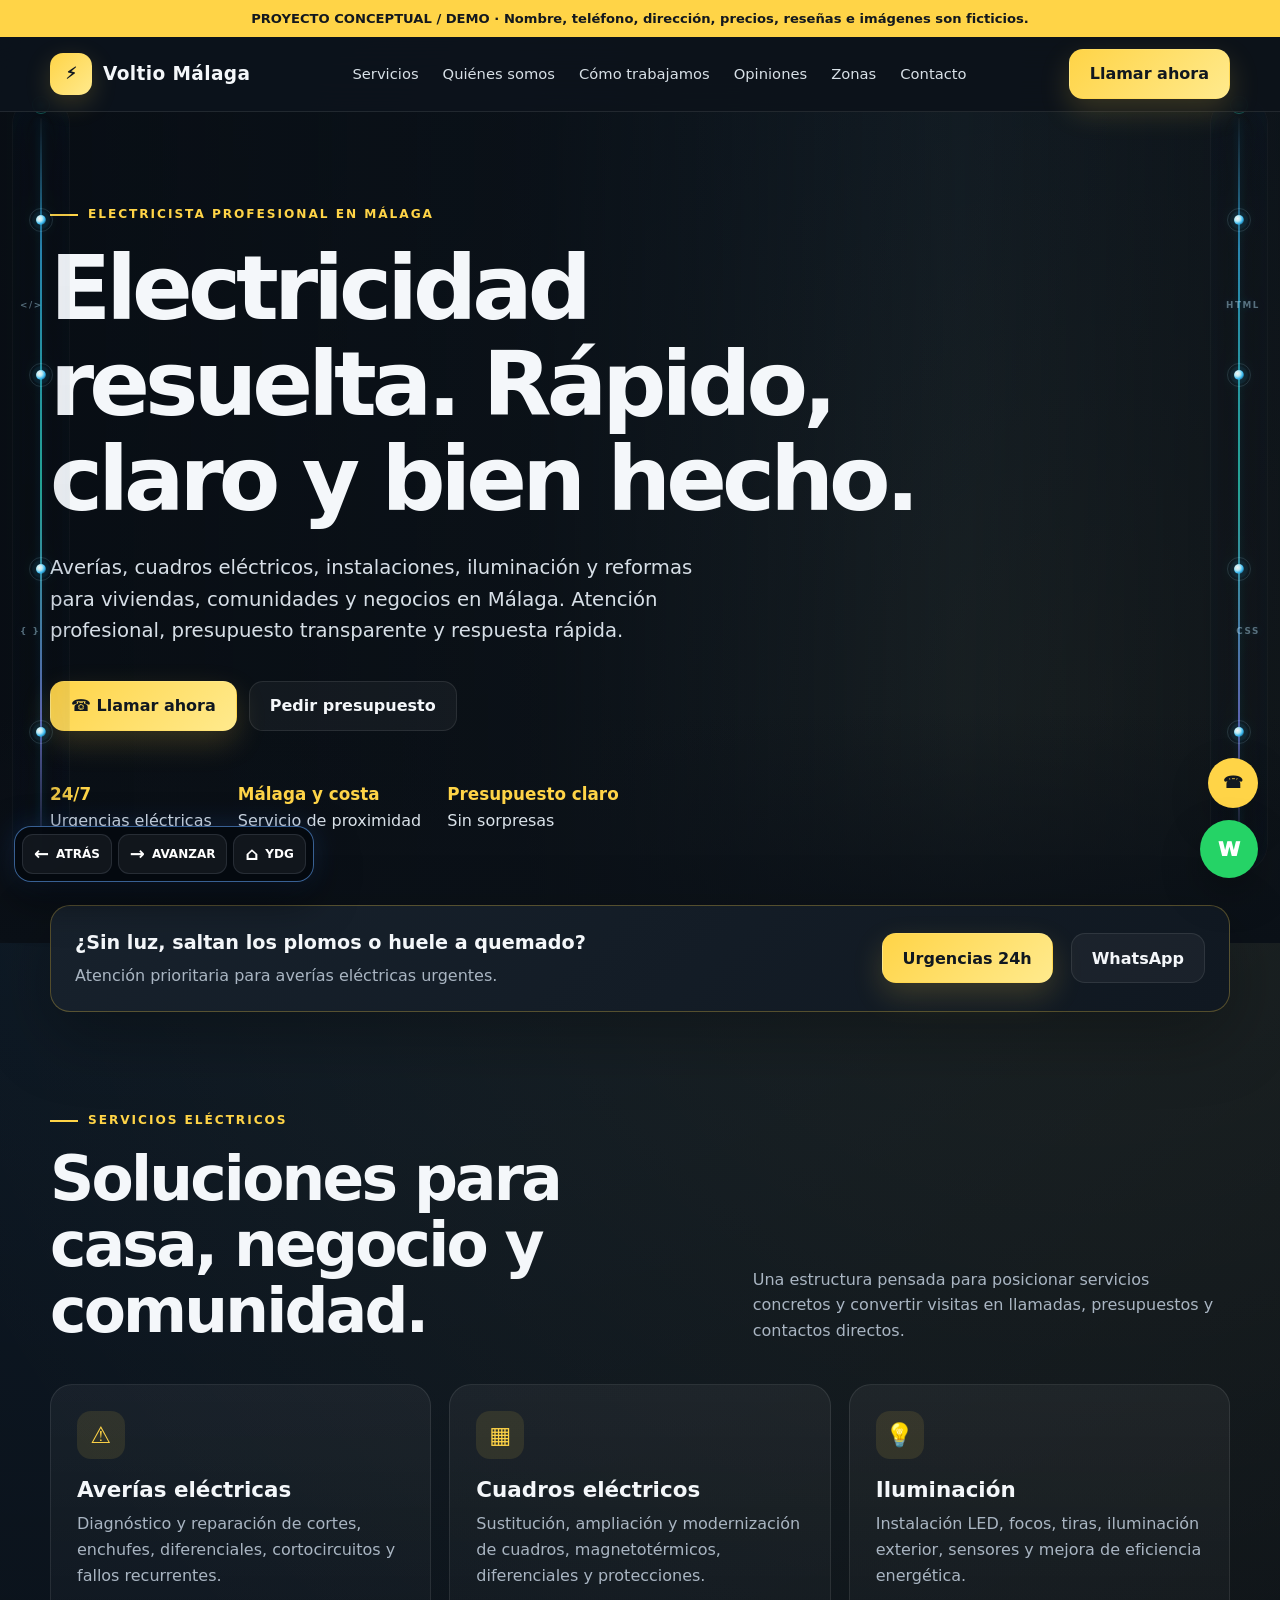
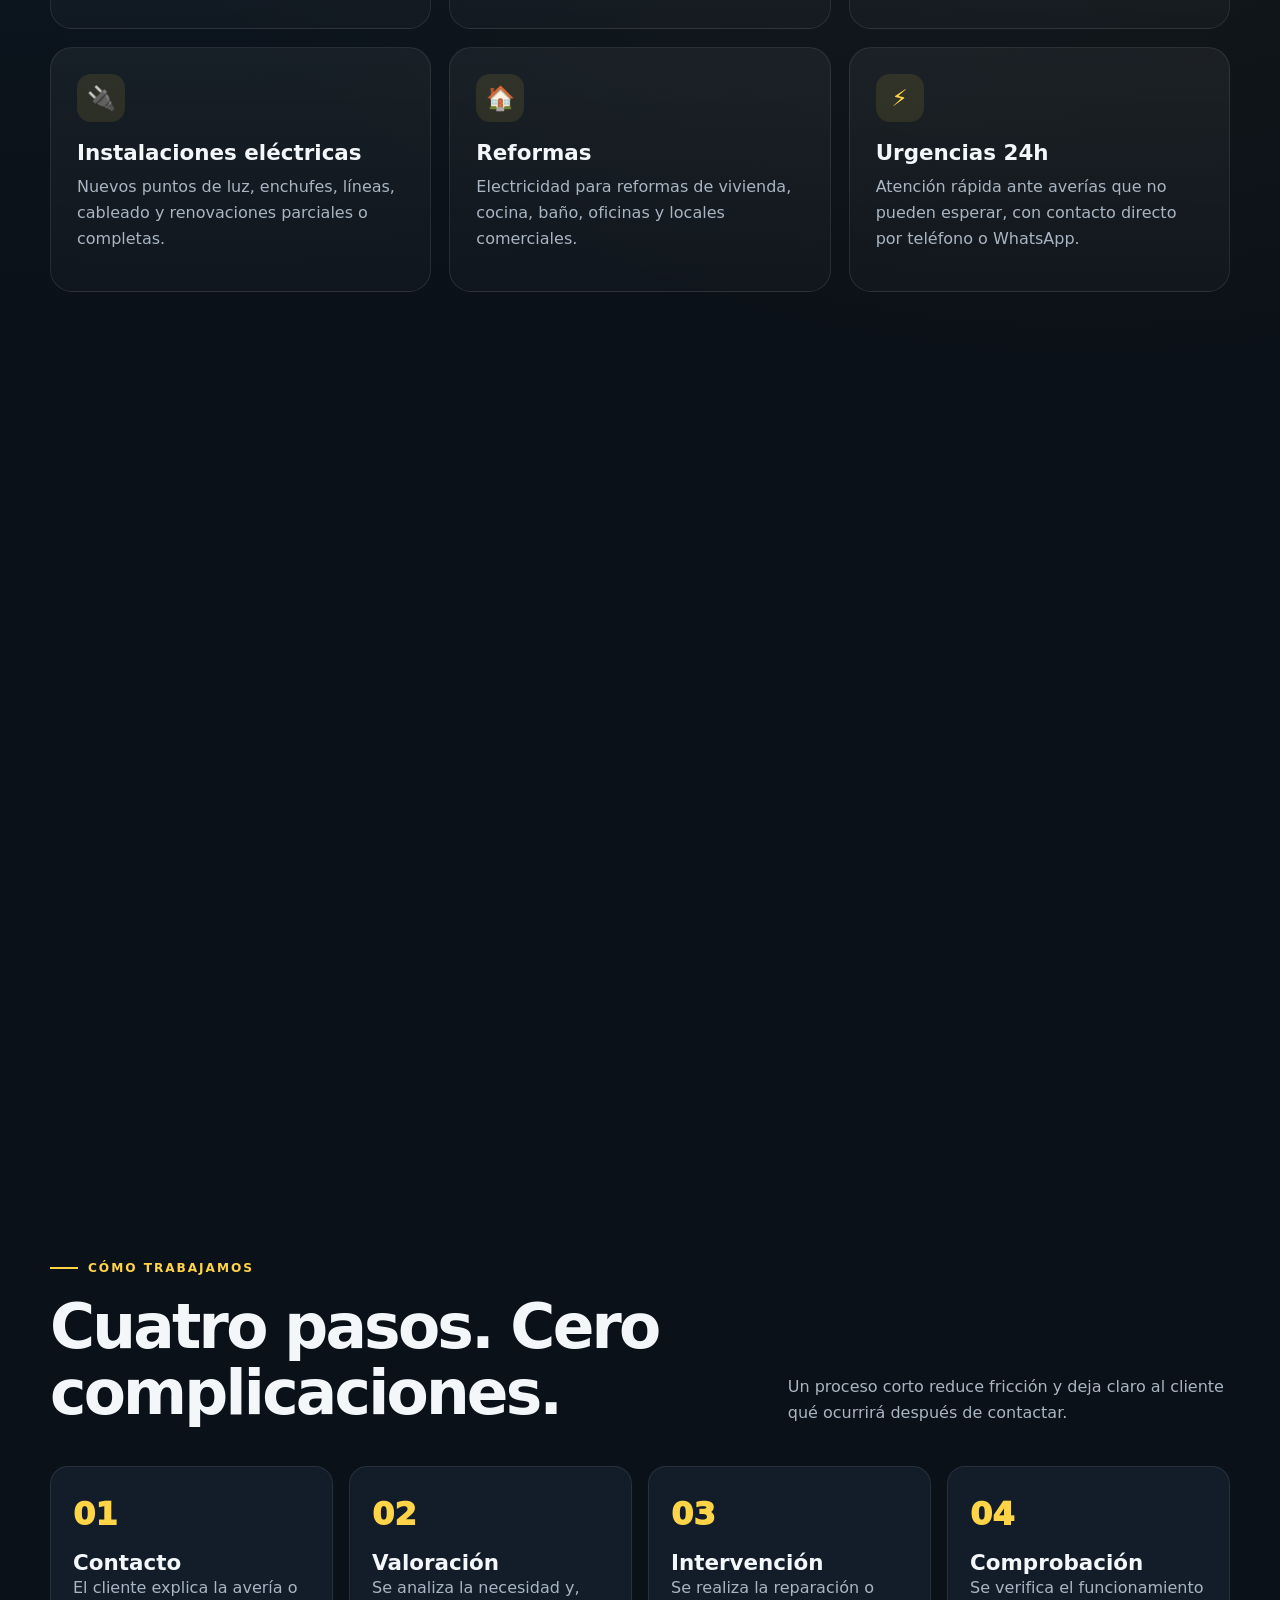
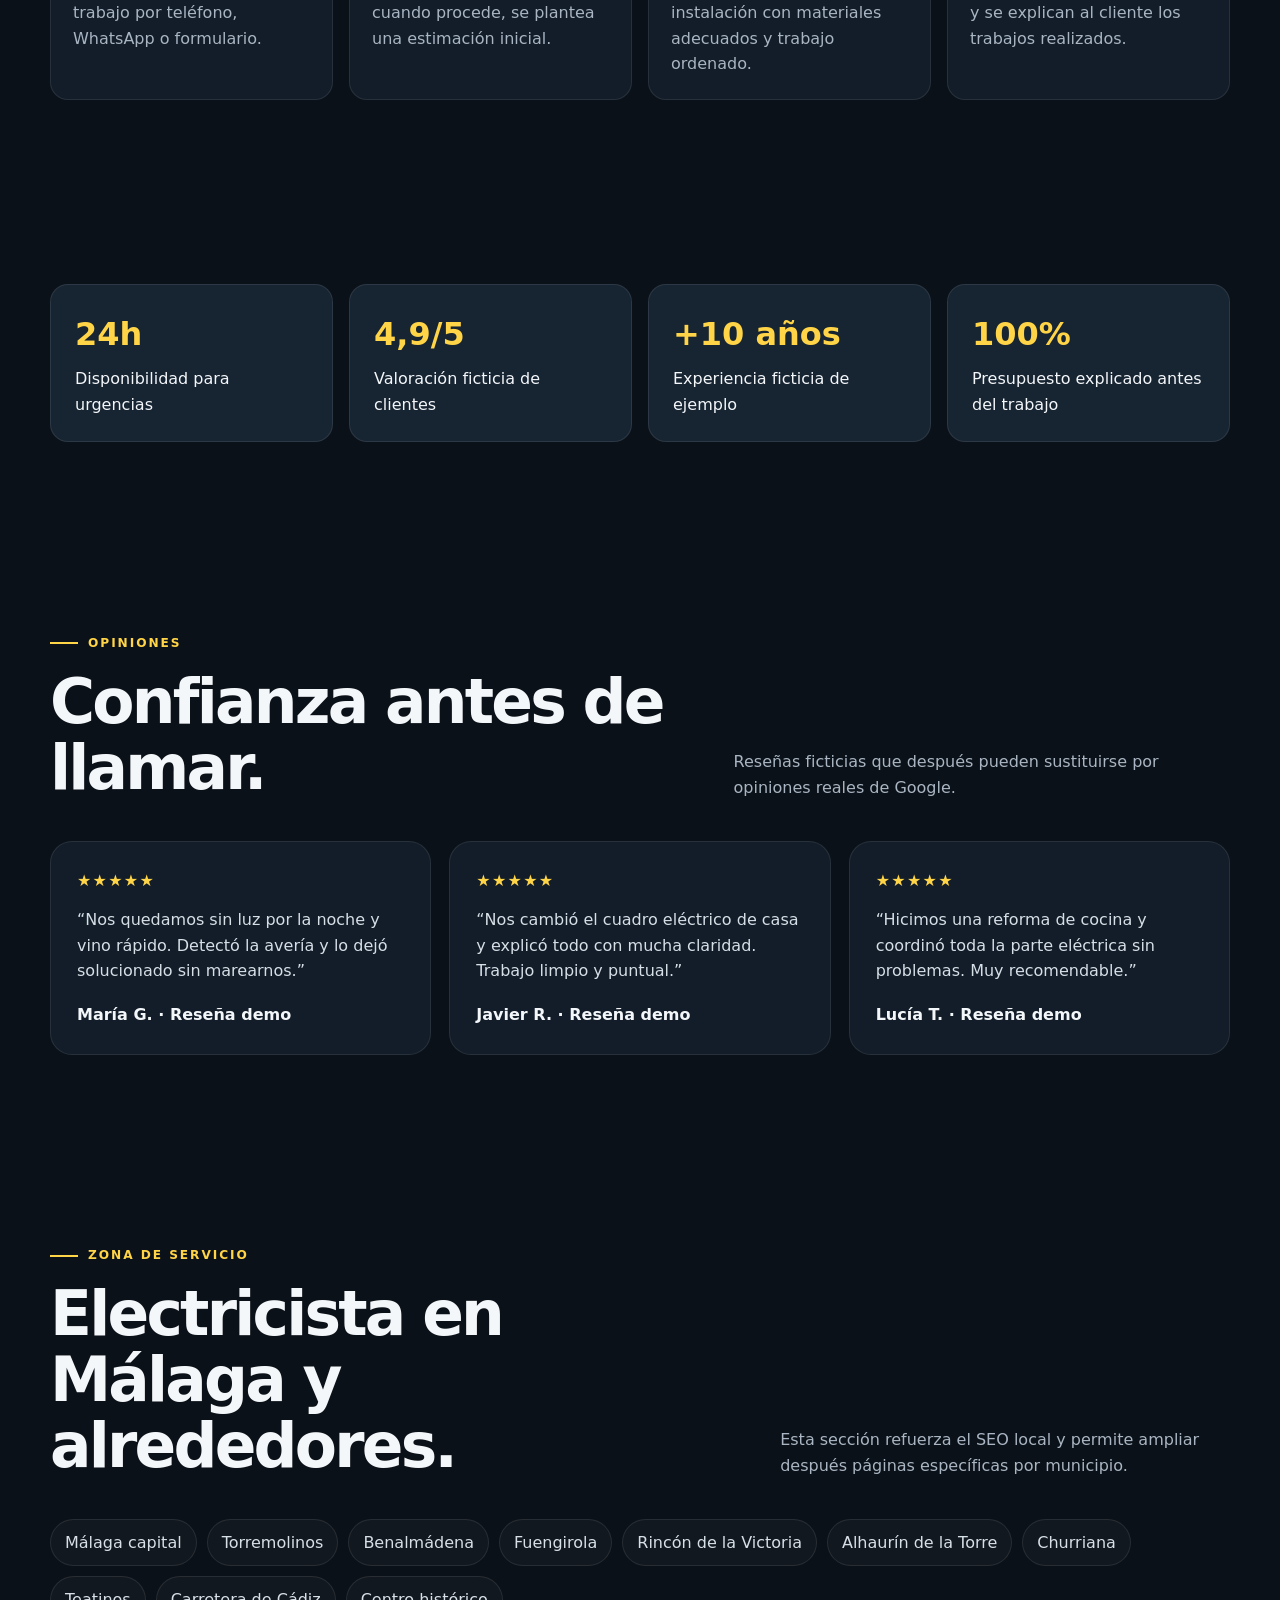
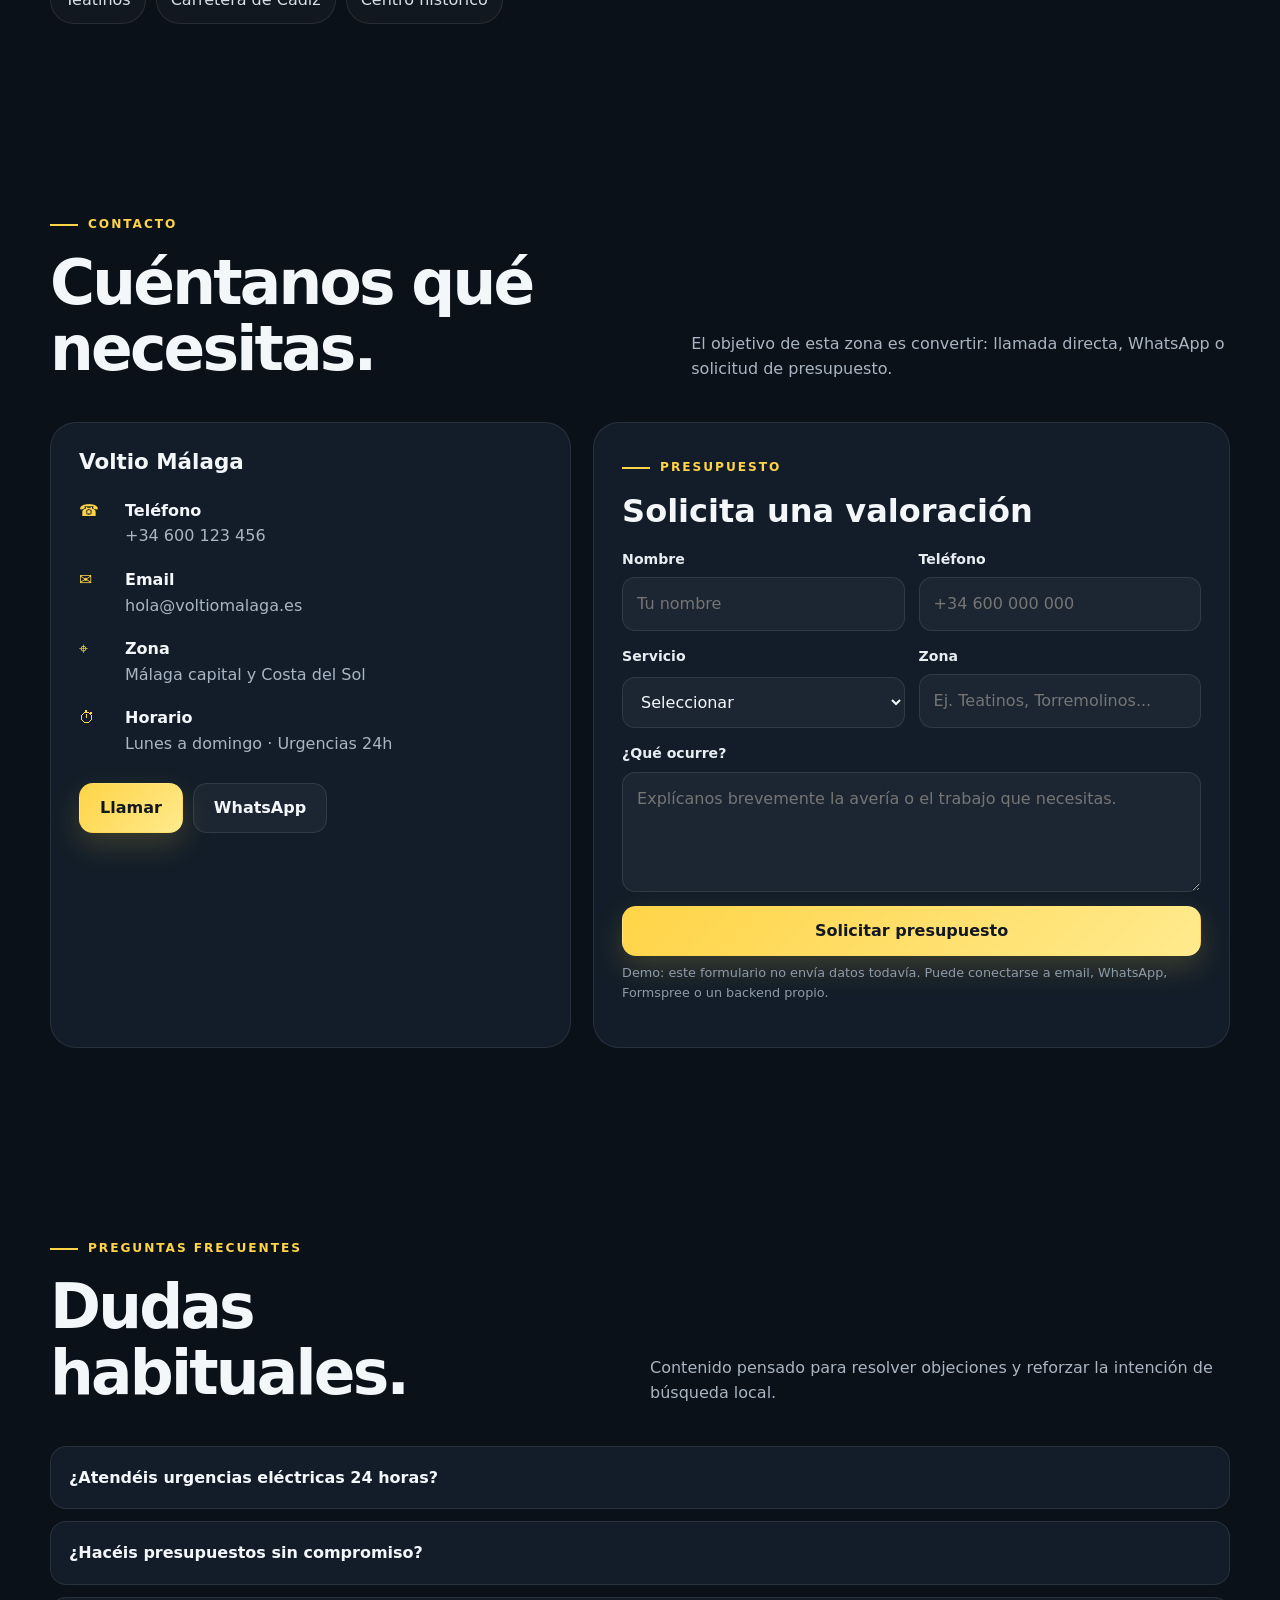
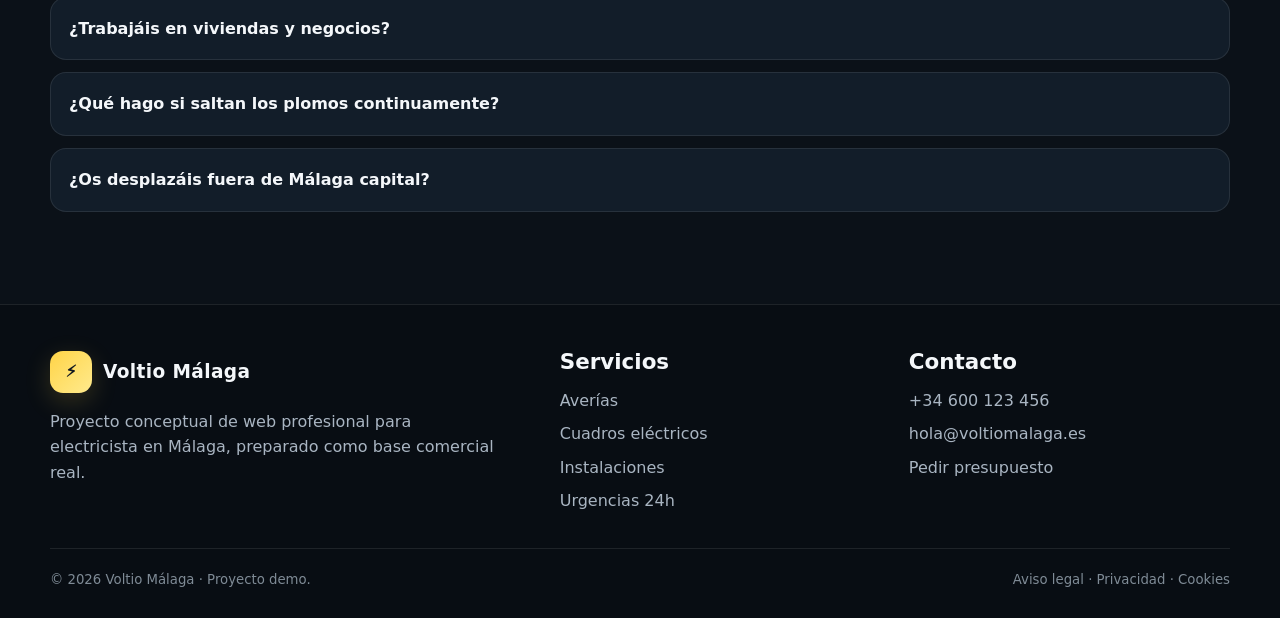
==== commit ec95d991: "Add files via upload" ====
--- a/electricista.html
+++ b/electricista.html
@@ -1318,6 +1318,6 @@
 })();
 </script>
 
-<script src="ydg-demo-nav.js?v=113" defer></script>
+<script src="ydg-demo-nav.js?v=120" defer></script>
 </body>
 </html>
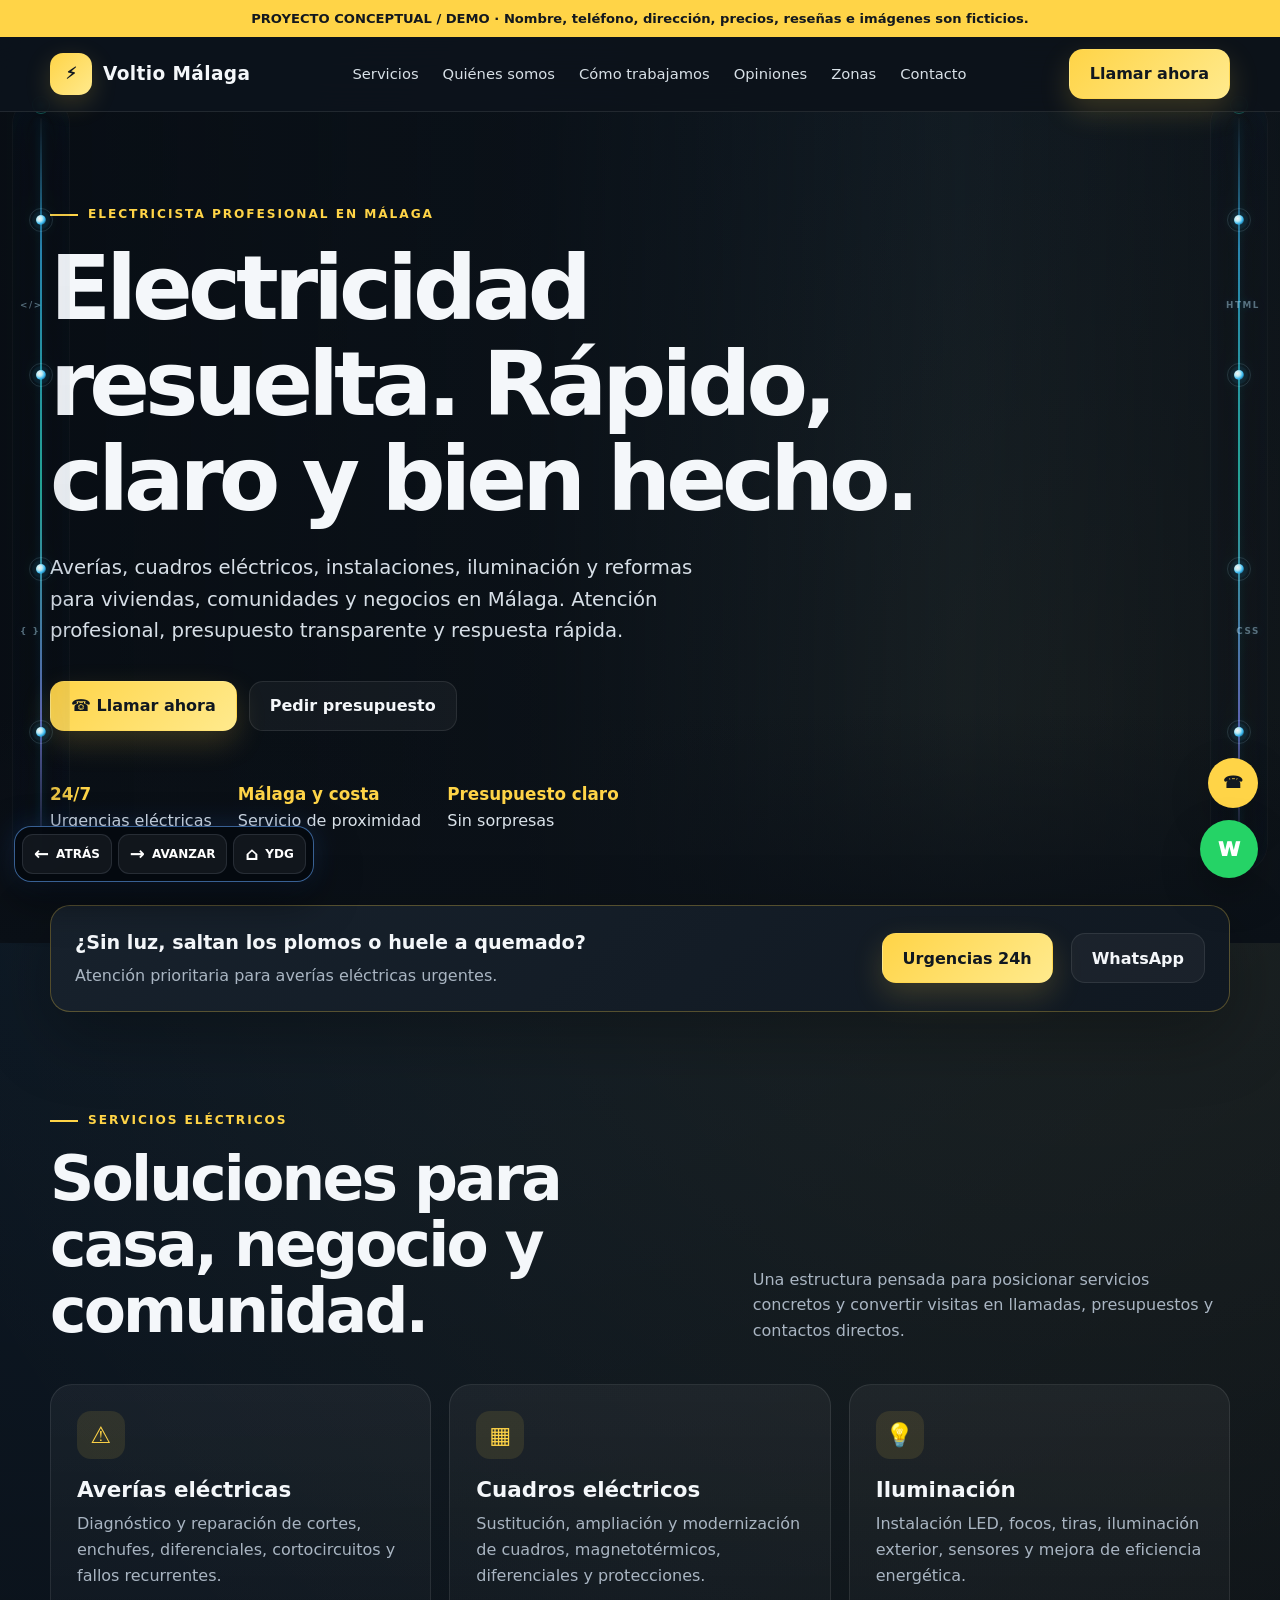
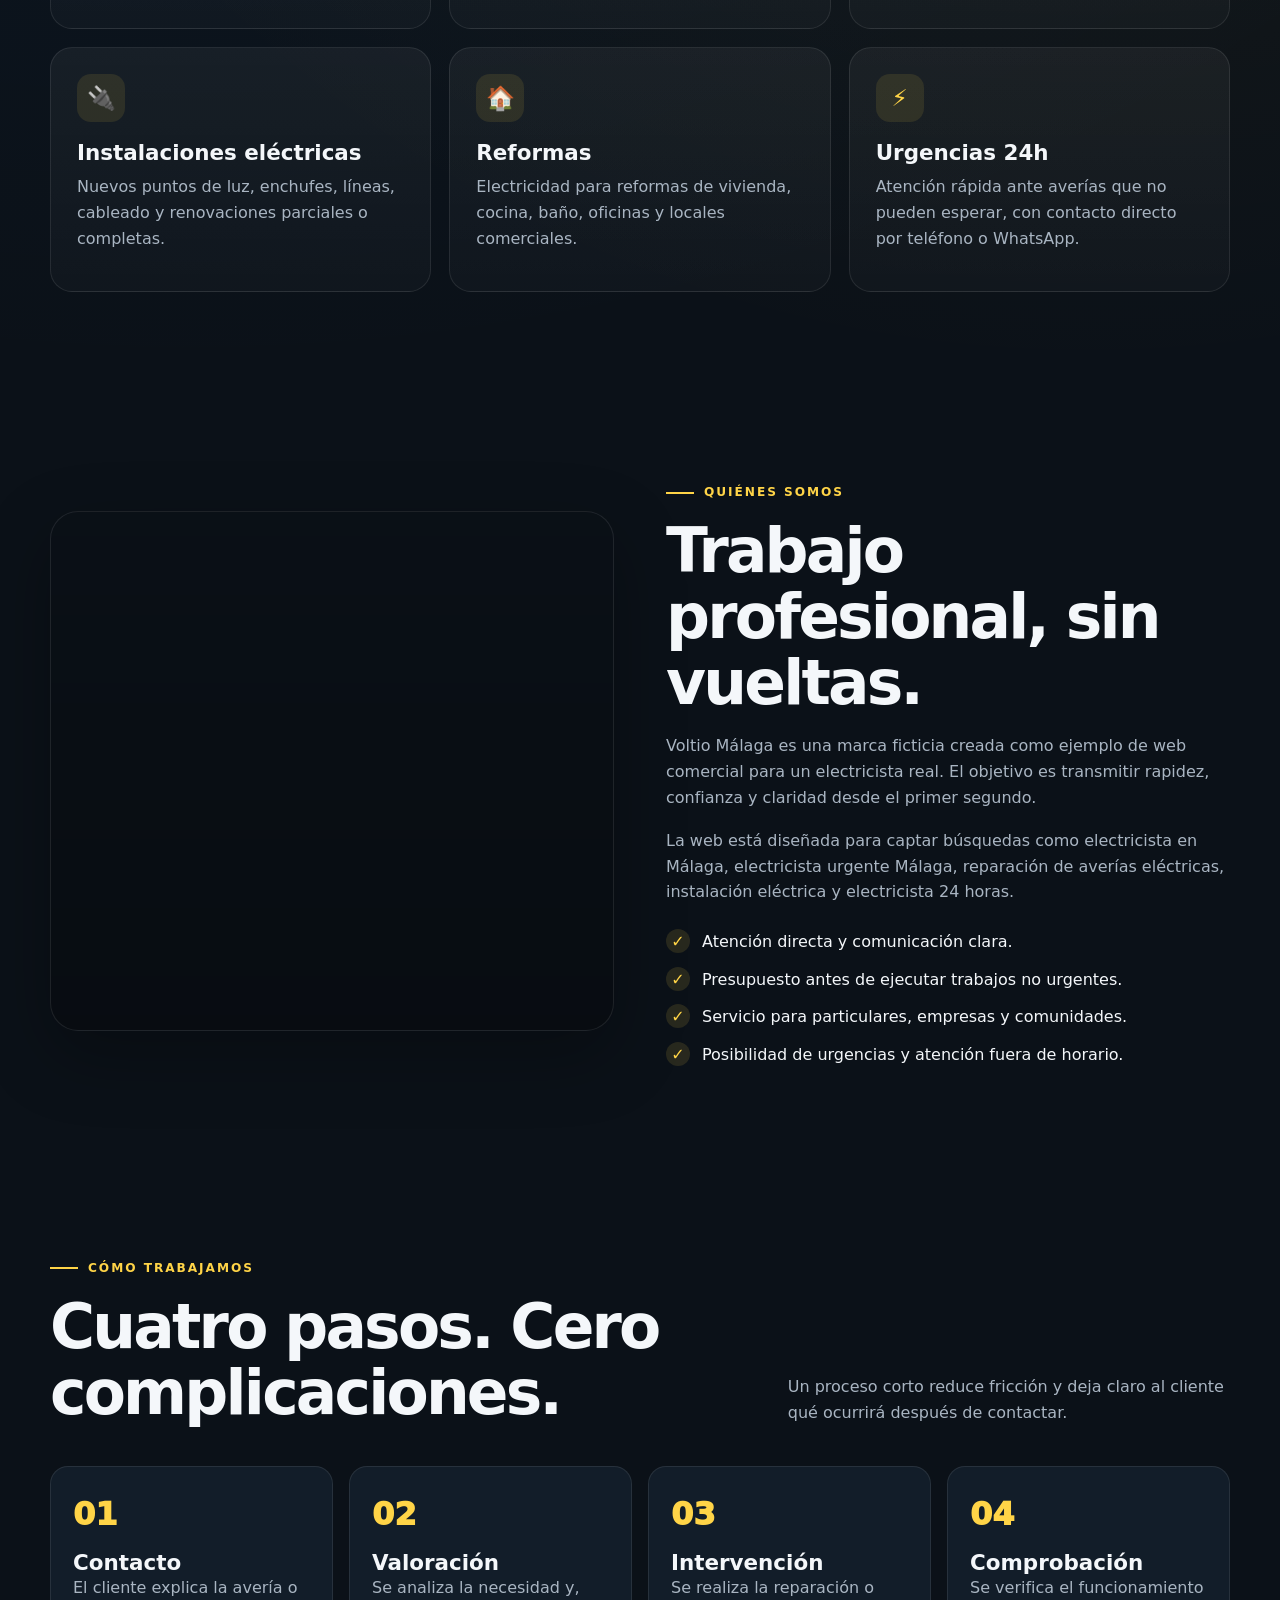
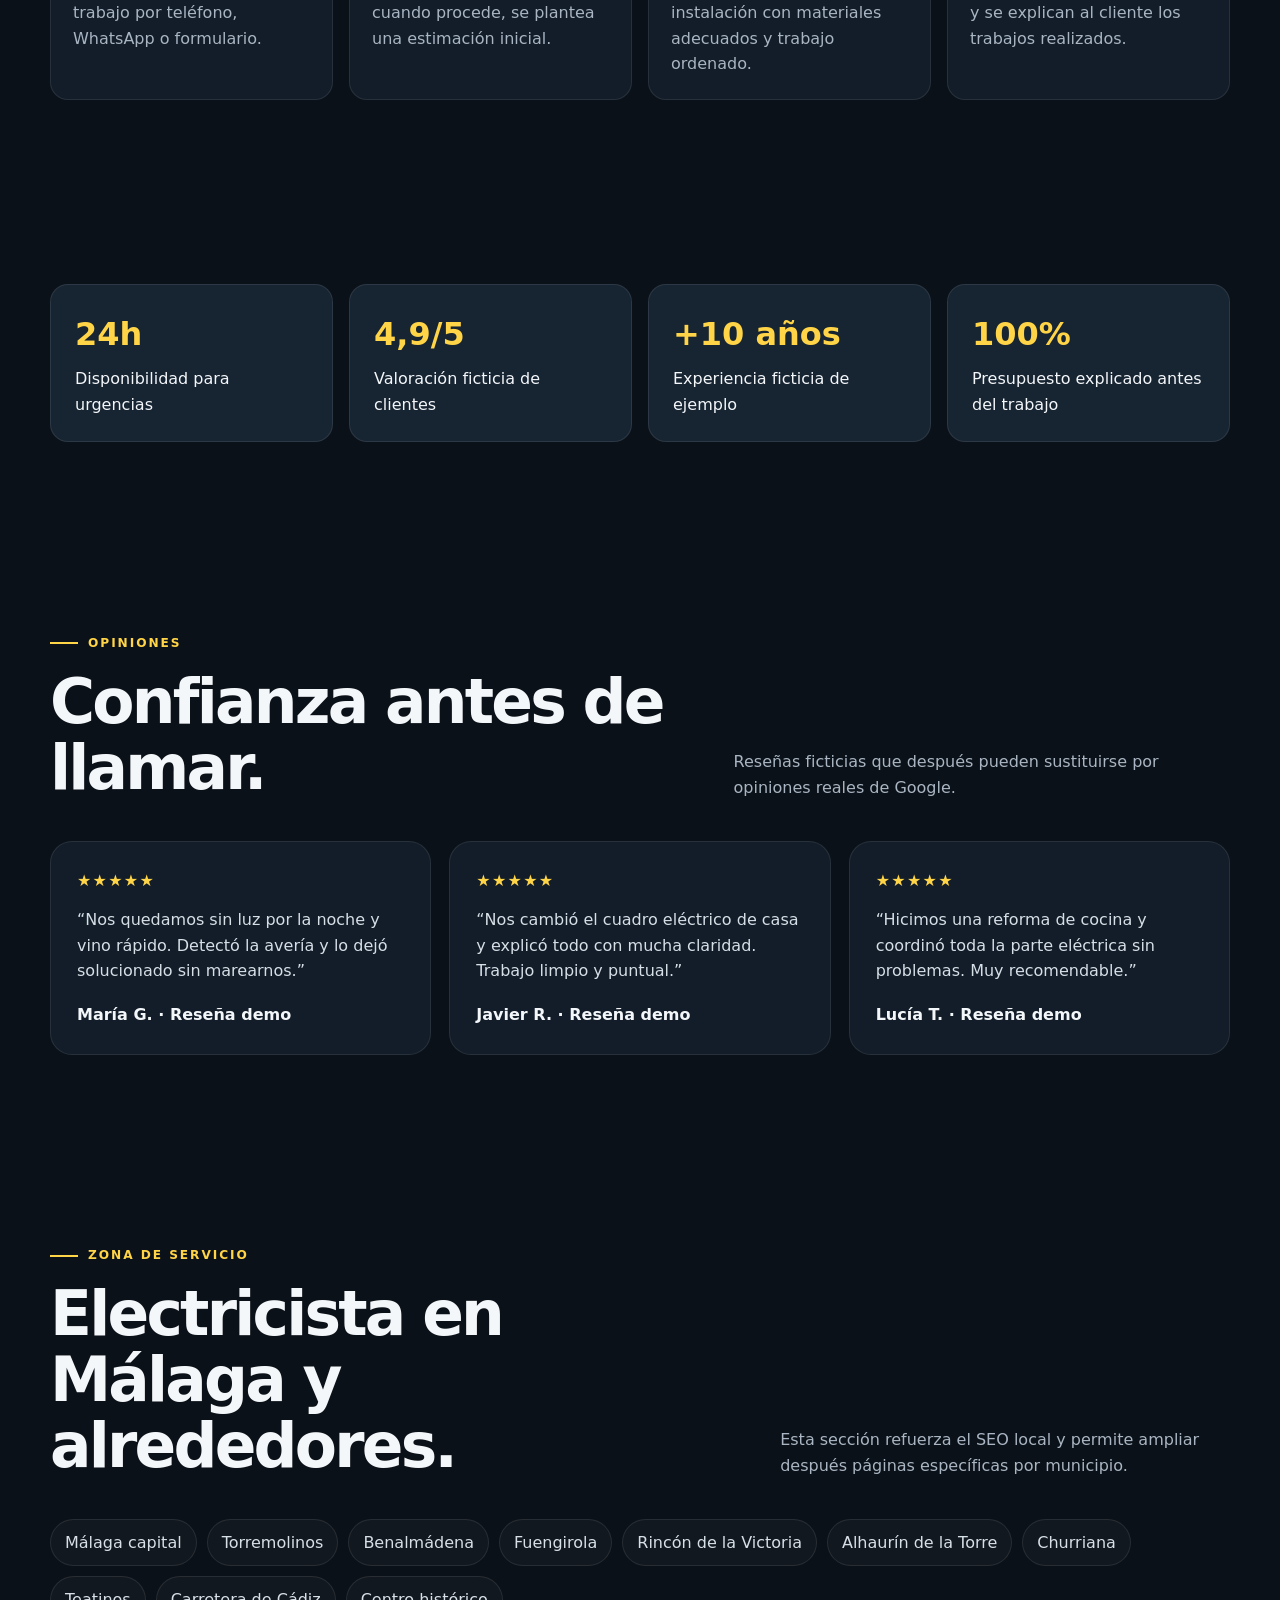
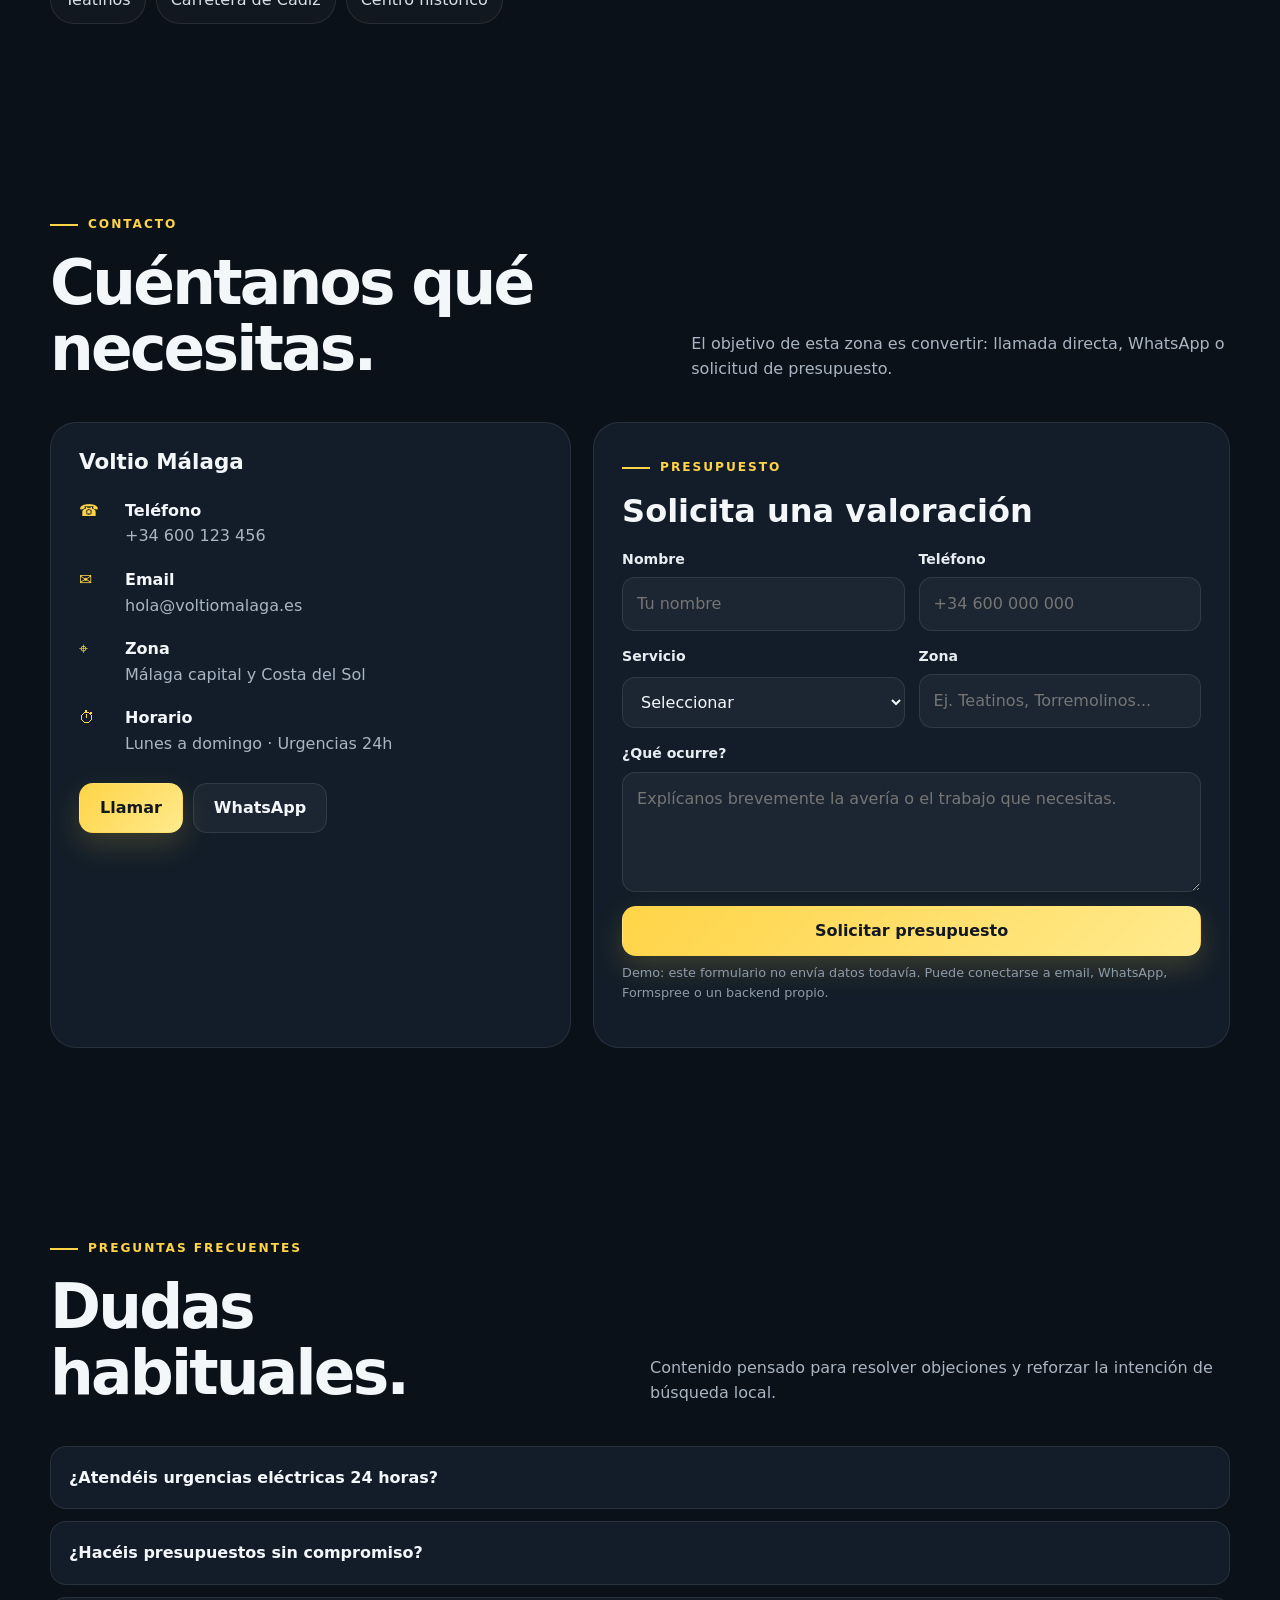
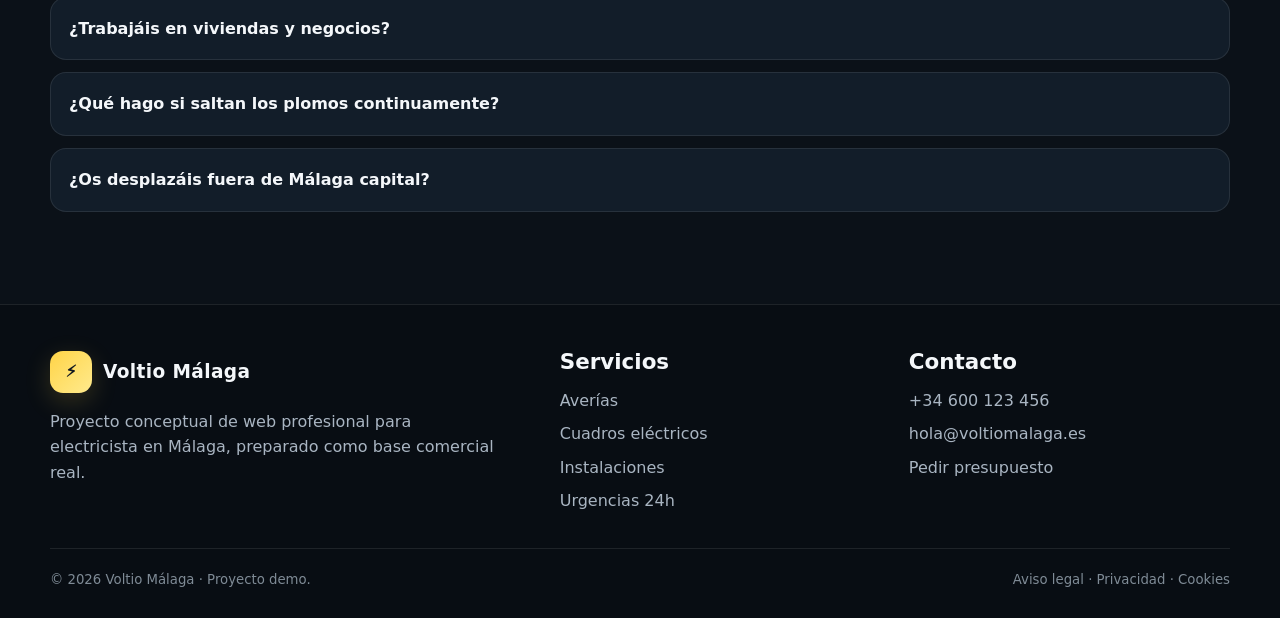
==== commit fc9e2bf2: "Add files via upload" ====
--- a/electricista.html
+++ b/electricista.html
@@ -1318,6 +1318,6 @@
 })();
 </script>
 
-<script src="ydg-demo-nav.js?v=120" defer></script>
+<script src="ydg-demo-nav.js?v=121" defer></script>
 </body>
 </html>
